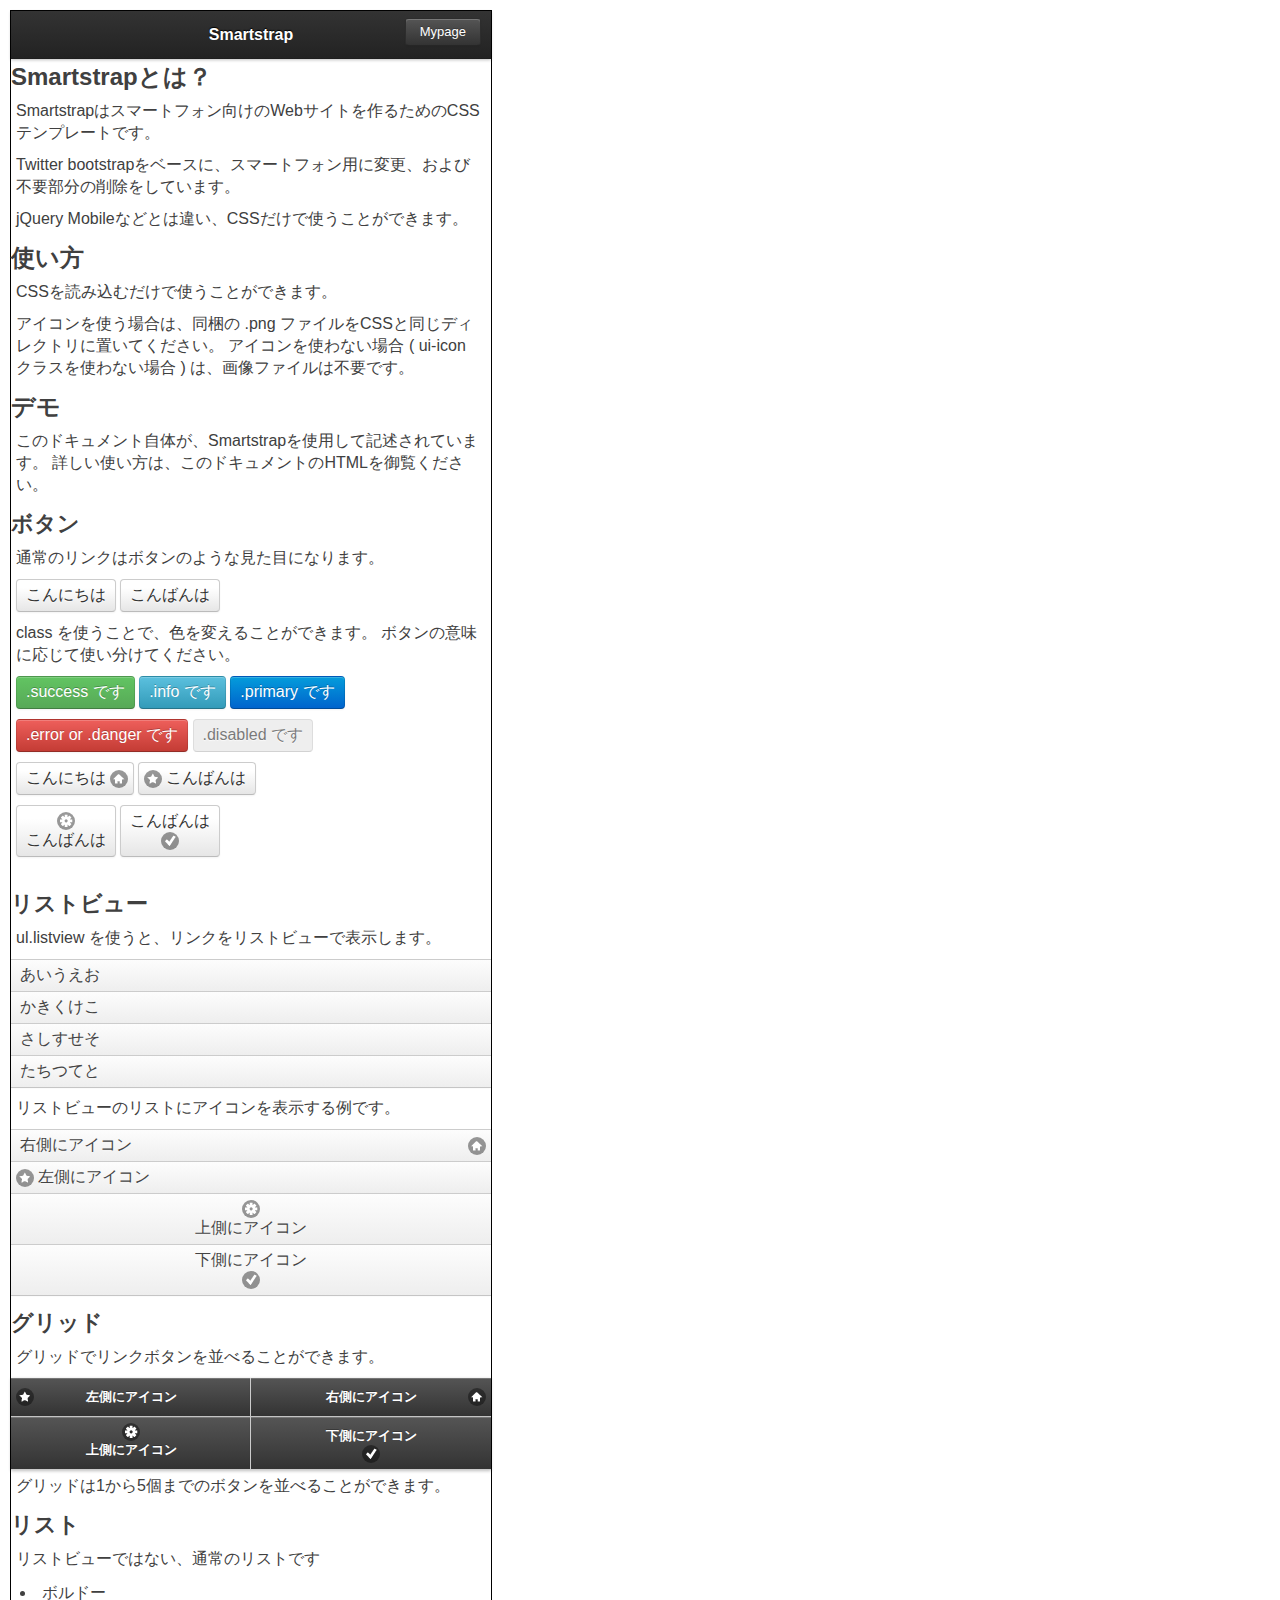
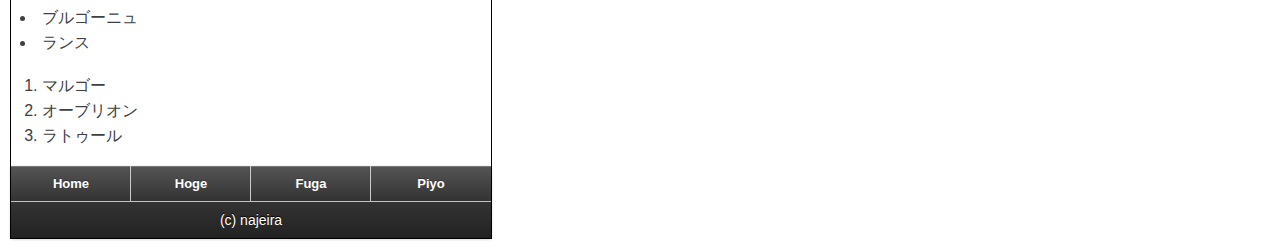
==== readme.html @ ba7c8909 "update icon in the A tag" ====
<!DOCTYPE html>
<html>
<head>
<meta charset="utf-8" />
<meta name="viewport" content="width=device-width,user-scalable=yes,initial-scale=1.0,maximum-scale=3.0" />
<title>Smartstrap</title>
<link rel="stylesheet" href="smartstrap.css" type="text/css" />
<style type="text/css">
#page {
	width: 480px;
	border: 1px solid #000;
	margin: 10px;
}
</style>
</head>
<body>
	<div id="page">
		<div id="header" class="ui-bar">
			<h1>Smartstrap</h1>
			<a href="#">Mypage</a>
		</div>
		<div id="content">
			<h2>Smartstrapとは？</h2>
			<div>
				<p>
					Smartstrapはスマートフォン向けのWebサイトを作るためのCSSテンプレートです。
				</p>
				<p>
					Twitter bootstrapをベースに、スマートフォン用に変更、および不要部分の削除をしています。
				</p>
				<p>
					jQuery Mobileなどとは違い、CSSだけで使うことができます。
				</p>
			</div>

			<h2>使い方</h2>
			<div>
				<p>
					CSSを読み込むだけで使うことができます。
				</p>
				<p>
					アイコンを使う場合は、同梱の .png ファイルをCSSと同じディレクトリに置いてください。
					アイコンを使わない場合 ( ui-icon クラスを使わない場合 ) は、画像ファイルは不要です。
				</p>
			</div>

			<h2>デモ</h2>
			<div>
				<p>
					このドキュメント自体が、Smartstrapを使用して記述されています。
					詳しい使い方は、このドキュメントのHTMLを御覧ください。
				</p>
			</div>

			<h3>ボタン</h3>
			<div>
				<p>
					通常のリンクはボタンのような見た目になります。
				</p>
				<p>
					<a href="#">こんにちは</a>
					<a href="#">こんばんは</a>
				</p>
				<p>
					class を使うことで、色を変えることができます。
					ボタンの意味に応じて使い分けてください。
				</p>
				<p>
					<a href="#" class="success">.success です</a>
					<a href="#" class="info">.info です</a>
					<a href="#" class="primary">.primary です</a>
				</p>
				<p>
					<a href="#" class="error">.error or .danger です</a>
					<a href="#" class="disabled">.disabled です</a>
				</p>
				<p>
					<a href="#" class="ui-btn-icon">
						こんにちは
						<span class="ui-icon ui-icon-home"></span>
					</a>
					<a href="#" class="ui-btn-icon-left">
						こんばんは
						<span class="ui-icon ui-icon-star"></span>
					</a>
				</p>
				<p>
					<a href="#" class="ui-btn-icon-top">
						こんばんは
						<span class="ui-icon ui-icon-gear"></span>
					</a>
					<a href="#" class="ui-btn-icon-bottom">
						こんばんは
						<span class="ui-icon ui-icon-check"></span>
					</a>
				</p>
			</div>

			<h3>リストビュー</h3>
			<div>
				<p>
					ul.listview を使うと、リンクをリストビューで表示します。
				</p>
				<ul class="listview">
					<li>
						<a href="#">あいうえお</a>
					</li>
					<li>
						<a href="#">かきくけこ</a>
					</li>
					<li>
						<a href="#">さしすせそ</a>
					</li>
					<li>
						<a href="#">たちつてと</a>
					</li>
				</ul>
				<p>
					リストビューのリストにアイコンを表示する例です。
				</p>
				<ul class="listview">
					<li>
						<a href="#" class="ui-btn-icon">
							右側にアイコン
							<span class="ui-icon ui-icon-home"></span>
						</a>
					</li>
					<li>
						<a href="#" class="ui-btn-icon-left">
							左側にアイコン
							<span class="ui-icon ui-icon-star"></span>
						</a>
					</li>
					<li>
						<a href="#" class="ui-btn-icon-top">
							上側にアイコン
							<span class="ui-icon ui-icon-gear"></span>
						</a>
					</li>
					<li>
						<a href="#" class="ui-btn-icon-bottom">
							下側にアイコン
							<span class="ui-icon ui-icon-check"></span>
						</a>
					</li>
				</ul>
			</div>

			<h3>グリッド</h3>
			<div>
				<p>
					グリッドでリンクボタンを並べることができます。
				</p>
				<div class="ui-nav ui-nav-2">
					<a href="#" class="ui-btn-icon-left">
						左側にアイコン
						<span class="ui-icon ui-icon-star"></span>
					</a>
					<a href="#" class="ui-btn-icon">
						右側にアイコン
						<span class="ui-icon ui-icon-home"></span>
					</a>
				</div>
				<div class="ui-nav ui-nav-2">
					<a href="#" class="ui-btn-icon-top">
						上側にアイコン
						<span class="ui-icon ui-icon-gear"></span>
					</a>
					<a href="#" class="ui-btn-icon-bottom">
						下側にアイコン
						<span class="ui-icon ui-icon-check"></span>
					</a>
				</div>
				<p>
					グリッドは1から5個までのボタンを並べることができます。
				</p>
			</div>

			<h3>リスト</h3>
			<div>
				<p>
					リストビューではない、通常のリストです
				</p>
				<ul>
					<li>ボルドー</li>
					<li>ブルゴーニュ</li>
					<li>ランス</li>
				</ul>
				<ol>
					<li>マルゴー</li>
					<li>オーブリオン</li>
					<li>ラトゥール</li>
				</ol>
			</div>
		</div>
		<div id="footer">
			<div class="ui-nav ui-nav-4">
				<a href="#">Home</a>
				<a href="#">Hoge</a>
				<a href="#">Fuga</a>
				<a href="#">Piyo</a>
			</div>
			<div class="ui-bar"><h5>(c) najeira</h5></div>
		</div>
	</div>
</body>
</html>
---- smartstrap.css ----
/* Reset */
html,body{margin:0;padding:0;}
h1,h2,h3,h4,h5,h6,p,blockquote,pre,a,abbr,acronym,address,cite,code,del,dfn,em,img,q,s,samp,small,strike,strong,sub,sup,tt,var,dd,dl,dt,li,ol,ul,fieldset,form,label,legend,button,table,caption,tbody,tfoot,thead,tr,th,td{margin:0;padding:0;border:0;font-weight:normal;font-style:normal;font-size:100%;line-height:1;font-family:inherit;}
table{border-collapse:collapse;border-spacing:0;}
ol,ul{list-style:none;}
q:before,q:after,blockquote:before,blockquote:after{content:"";}
html{overflow-y:scroll;font-size:100%;-webkit-text-size-adjust:100%;-ms-text-size-adjust:100%;}
a:focus{outline:thin dotted;}
a:hover,a:active{outline:0;}
article,aside,details,figcaption,figure,footer,header,hgroup,nav,section{display:block;}
audio,canvas,video{display:inline-block;*display:inline;*zoom:1;}
audio:not([controls]){display:none;}
sub,sup{font-size:75%;line-height:0;position:relative;vertical-align:baseline;}
sup{top:-0.5em;}
sub{bottom:-0.25em;}
img{border:0;-ms-interpolation-mode:bicubic;}
button,input,select,textarea{font-size:100%;margin:0;vertical-align:baseline;*vertical-align:middle;}
button,input{line-height:normal;*overflow:visible;}
button::-moz-focus-inner,input::-moz-focus-inner{border:0;padding:0;}
button,input[type="button"],input[type="reset"],input[type="submit"]{cursor:pointer;-webkit-appearance:button;}
input[type="search"]{-webkit-appearance:textfield;-webkit-box-sizing:content-box;-moz-box-sizing:content-box;box-sizing:content-box;}
input[type="search"]::-webkit-search-decoration{-webkit-appearance:none;}
textarea{overflow:auto;vertical-align:top;}

/* Typography */
body {
	background-color: #ffffff;
	margin: 0;
	font-family: "Hiragino Kaku Gothic Pro","Meiryo","Osaka","MS PGothic","Helvetica Neue", Helvetica, Arial, sans-serif;
	font-size: 16px;
	font-weight: normal;
	line-height: 22px;
	color: #404040;
}
p {
	padding: 0 5px;
	font-size: 16px;
	font-weight: normal;
	line-height: 22px;
	margin: 5px 0 10px 0;
}
p small {
	font-size: 14px;
	color: #bfbfbf;
}
h1,
h2,
h3,
h4,
h5,
h6 {
	font-weight: bold;
	color: #404040;
}
h1 small,
h2 small,
h3 small,
h4 small,
h5 small,
h6 small {
	color: #bfbfbf;
}
h1 {
	font-size: 32px;
	line-height: 38px;
}
h1 small {
	font-size: 20px;
}
h2 {
	margin-bottom: 5px;
	font-size: 24px;
	line-height: 36px;
}
h2 small {
	font-size: 16px;
}
h3,
h4,
h5,
h6 {
	line-height: 36px;
}
h3 {
	font-size: 22px;
}
h3 small {
	font-size: 14px;
}
h4 {
	font-size: 20px;
}
h4 small {
	font-size: 14px;
}
h5 {
	font-size: 18px;
}
h6 {
	font-size: 16px;
	color: #bfbfbf;
	text-transform: uppercase;
}
ul, ol {
	margin: 0 0 18px 25px;
}
ul ul,
ul ol,
ol ol,
ol ul {
	margin-bottom: 0;
}
ul {
	list-style: disc;
}
ol {
	list-style: decimal;
	padding-left: 6px;
}
li {
	line-height: 25px;
}
ul li {
	padding-left: 6px;
}
ul.unstyled {
	list-style: none;
	margin-left: 0;
}
dl {
	margin-bottom: 18px;
}
dl dt, dl dd {
	line-height: 18px;
}
dl dt {
	font-weight: bold;
}
dl dd {
	margin-left: 9px;
}
hr {
	margin: 20px 0 19px;
	border: 0;
	border-bottom: 1px solid #eee;
}
strong {
	font-style: inherit;
	font-weight: bold;
}
em {
	font-style: italic;
	font-weight: inherit;
	line-height: inherit;
}
.muted {
	color: #bfbfbf;
}
blockquote {
	margin-bottom: 18px;
	border-left: 5px solid #eee;
	padding-left: 15px;
}
blockquote p {
	font-size: 16px;
	font-weight: 300;
	line-height: 22px;
	margin-bottom: 0;
}
blockquote small {
	display: block;
	font-size: 14px;
	font-weight: 300;
	line-height: 20px;
	color: #bfbfbf;
}
blockquote small:before {
	content: '\2014 \00A0';
}
address {
	display: block;
	line-height: 18px;
	margin-bottom: 18px;
}
code, pre {
	padding: 0 3px 2px;
	font-size: 16px;
	-webkit-border-radius: 3px;
	-moz-border-radius: 3px;
	border-radius: 3px;
}
code {
	background-color: #fee9cc;
	color: rgba(0, 0, 0, 0.75);
	padding: 1px 3px;
}
pre {
	background-color: #f5f5f5;
	display: block;
	padding: 8.5px;
	margin: 0 0 18px;
	line-height: 22px;
	font-size: 16px;
	border: 1px solid #ccc;
	border: 1px solid rgba(0, 0, 0, 0.15);
	-webkit-border-radius: 3px;
	-moz-border-radius: 3px;
	border-radius: 3px;
	white-space: pre;
	white-space: pre-wrap;
	word-wrap: break-word;
}

/* Forms */
form {
	margin: 18px 0;
}
fieldset {
	margin-bottom: 18px;
	padding-top: 9px;
}
fieldset legend {
	display: block;
	font-size: 22px;
	line-height: 1;
	color: #404040;
}
form .clearfix {
	margin-bottom: 9px;
	zoom: 1;
}
form .clearfix:before, form .clearfix:after {
	display: table;
	content: "";
	zoom: 1;
}
form .clearfix:after {
	clear: both;
}
label,
input,
select,
textarea {
	font-size: 16px;
	font-weight: normal;
	line-height: normal;
}
label {
	display: block;
	font-size: 16px;
	font-weight: bold;
	line-height: 20px;
	width: auto;
	text-align: left;
	color: #404040;
}
input[type=checkbox], input[type=radio] {
	cursor: pointer;
}
input,
textarea,
select,
.uneditable-input {
	display: inline-block;
	width: 210px;
	height: 18px;
	padding: 4px;
	font-size: 16px;
	line-height: 22px;
	color: #808080;
	border: 1px solid #ccc;
	-webkit-border-radius: 3px;
	-moz-border-radius: 3px;
	border-radius: 3px;
}
select {
	padding: initial;
}
input[type=checkbox], input[type=radio] {
	width: auto;
	height: auto;
	padding: 0;
	margin: 3px 0;
	*margin-top: 0;
	/* IE6-7 */

	line-height: normal;
	border: none;
}
input[type=file] {
	background-color: #ffffff;
	padding: initial;
	border: initial;
	line-height: initial;
	-webkit-box-shadow: none;
	-moz-box-shadow: none;
	box-shadow: none;
}
input[type=button], input[type=reset], input[type=submit] {
	width: auto;
	height: auto;
	cursor: pointer;
	display: inline-block;
	background-color: #e6e6e6;
	background-repeat: no-repeat;
	background-image: -webkit-gradient(linear, 0 0, 0 100%, from(#ffffff), color-stop(25%, #ffffff), to(#e6e6e6));
	background-image: -webkit-linear-gradient(#ffffff, #ffffff 25%, #e6e6e6);
	background-image: -moz-linear-gradient(top, #ffffff, #ffffff 25%, #e6e6e6);
	background-image: -ms-linear-gradient(#ffffff, #ffffff 25%, #e6e6e6);
	background-image: -o-linear-gradient(#ffffff, #ffffff 25%, #e6e6e6);
	background-image: linear-gradient(#ffffff, #ffffff 25%, #e6e6e6);
	filter: progid:DXImageTransform.Microsoft.gradient(startColorstr='#ffffff', endColorstr='#e6e6e6', GradientType=0);
	padding: 5px 9px 5px;
	text-shadow: 0 1px 1px rgba(255, 255, 255, 0.75);
	color: #333;
	font-size: 16px;
	line-height: normal;
	border: 1px solid #ccc;
	border-bottom-color: #bbb;
	-webkit-border-radius: 4px;
	-moz-border-radius: 4px;
	border-radius: 4px;
	-webkit-box-shadow: inset 0 1px 0 rgba(255, 255, 255, 0.2), 0 1px 2px rgba(0, 0, 0, 0.05);
	-moz-box-shadow: inset 0 1px 0 rgba(255, 255, 255, 0.2), 0 1px 2px rgba(0, 0, 0, 0.05);
	box-shadow: inset 0 1px 0 rgba(255, 255, 255, 0.2), 0 1px 2px rgba(0, 0, 0, 0.05);
	-webkit-transition: 0.1s linear all;
	-moz-transition: 0.1s linear all;
	-ms-transition: 0.1s linear all;
	-o-transition: 0.1s linear all;
	transition: 0.1s linear all;
	text-decoration: none;
}
input[type=button].primary, input[type=reset].primary, input[type=submit].primary {
	color: #ffffff;
	background-color: #0064cd;
	background-repeat: repeat-x;
	background-image: -khtml-gradient(linear, left top, left bottom, from(#049cdb), to(#0064cd));
	background-image: -moz-linear-gradient(top, #049cdb, #0064cd);
	background-image: -ms-linear-gradient(top, #049cdb, #0064cd);
	background-image: -webkit-gradient(linear, left top, left bottom, color-stop(0%, #049cdb), color-stop(100%, #0064cd));
	background-image: -webkit-linear-gradient(top, #049cdb, #0064cd);
	background-image: -o-linear-gradient(top, #049cdb, #0064cd);
	background-image: linear-gradient(top, #049cdb, #0064cd);
	filter: progid:DXImageTransform.Microsoft.gradient(startColorstr='#049cdb', endColorstr='#0064cd', GradientType=0);
	text-shadow: 0 -1px 0 rgba(0, 0, 0, 0.25);
	border-color: #0064cd #0064cd #003f81;
	border-color: rgba(0, 0, 0, 0.1) rgba(0, 0, 0, 0.1) rgba(0, 0, 0, 0.25);
}
input[type=button].danger, input[type=reset].danger, input[type=submit].danger {
	background-color: #c43c35;
	background-repeat: repeat-x;
	background-image: -khtml-gradient(linear, left top, left bottom, from(#ee5f5b), to(#c43c35));
	background-image: -moz-linear-gradient(top, #ee5f5b, #c43c35);
	background-image: -ms-linear-gradient(top, #ee5f5b, #c43c35);
	background-image: -webkit-gradient(linear, left top, left bottom, color-stop(0%, #ee5f5b), color-stop(100%, #c43c35));
	background-image: -webkit-linear-gradient(top, #ee5f5b, #c43c35);
	background-image: -o-linear-gradient(top, #ee5f5b, #c43c35);
	background-image: linear-gradient(top, #ee5f5b, #c43c35);
	filter: progid:DXImageTransform.Microsoft.gradient(startColorstr='#ee5f5b', endColorstr='#c43c35', GradientType=0);
	text-shadow: 0 -1px 0 rgba(0, 0, 0, 0.25);
	border-color: #c43c35 #c43c35 #882a25;
	border-color: rgba(0, 0, 0, 0.1) rgba(0, 0, 0, 0.1) rgba(0, 0, 0, 0.25);
}
input[type=button]:hover, input[type=reset]:hover, input[type=submit]:hover {
	background-position: 0 -15px;
	color: #333;
	text-decoration: underline;
}
input[type=button]:hover.primary, input[type=reset]:hover.primary, input[type=submit]:hover.primary {
	color: #EFEFEF;
}
input[type=button]:focus, input[type=reset]:focus, input[type=submit]:focus {
	outline: 1px dotted #666;
}
select, input[type=file] {
	height: 27px;
	*height: auto;
	line-height: 27px;
	*margin-top: 4px;
	/* For IE7, add top margin to align select with labels */

}
select[multiple] {
	height: inherit;
	background-color: #ffffff;
}
textarea {
	height: auto;
}
.uneditable-input {
	background-color: #ffffff;
	display: block;
	border-color: #eee;
	-webkit-box-shadow: inset 0 1px 2px rgba(0, 0, 0, 0.025);
	-moz-box-shadow: inset 0 1px 2px rgba(0, 0, 0, 0.025);
	box-shadow: inset 0 1px 2px rgba(0, 0, 0, 0.025);
	cursor: not-allowed;
}
:-moz-placeholder {
	color: #bfbfbf;
}
::-webkit-input-placeholder {
	color: #bfbfbf;
}
input, textarea {
	-webkit-transition: border linear 0.2s, box-shadow linear 0.2s;
	-moz-transition: border linear 0.2s, box-shadow linear 0.2s;
	-ms-transition: border linear 0.2s, box-shadow linear 0.2s;
	-o-transition: border linear 0.2s, box-shadow linear 0.2s;
	transition: border linear 0.2s, box-shadow linear 0.2s;
	-webkit-box-shadow: inset 0 1px 3px rgba(0, 0, 0, 0.1);
	-moz-box-shadow: inset 0 1px 3px rgba(0, 0, 0, 0.1);
	box-shadow: inset 0 1px 3px rgba(0, 0, 0, 0.1);
}
input:focus, textarea:focus {
	outline: 0;
	border-color: rgba(82, 168, 236, 0.8);
	-webkit-box-shadow: inset 0 1px 3px rgba(0, 0, 0, 0.1), 0 0 8px rgba(82, 168, 236, 0.6);
	-moz-box-shadow: inset 0 1px 3px rgba(0, 0, 0, 0.1), 0 0 8px rgba(82, 168, 236, 0.6);
	box-shadow: inset 0 1px 3px rgba(0, 0, 0, 0.1), 0 0 8px rgba(82, 168, 236, 0.6);
}
input[type=file]:focus, input[type=checkbox]:focus, select:focus {
	-webkit-box-shadow: none;
	-moz-box-shadow: none;
	box-shadow: none;
	outline: 1px dotted #666;
}
form .clearfix.error > label, form .clearfix.error .help-block, form .clearfix.error .help-inline {
	color: #b94a48;
}
form .clearfix.error input, form .clearfix.error textarea {
	color: #b94a48;
	border-color: #ee5f5b;
}
form .clearfix.error input:focus, form .clearfix.error textarea:focus {
	border-color: #e9322d;
	-webkit-box-shadow: 0 0 6px #f8b9b7;
	-moz-box-shadow: 0 0 6px #f8b9b7;
	box-shadow: 0 0 6px #f8b9b7;
}
form .clearfix.error .input-prepend .add-on, form .clearfix.error .input-append .add-on {
	color: #b94a48;
	background-color: #fce6e6;
	border-color: #b94a48;
}
form .clearfix.warning > label, form .clearfix.warning .help-block, form .clearfix.warning .help-inline {
	color: #c09853;
}
form .clearfix.warning input, form .clearfix.warning textarea {
	color: #c09853;
	border-color: #ccae64;
}
form .clearfix.warning input:focus, form .clearfix.warning textarea:focus {
	border-color: #be9a3f;
	-webkit-box-shadow: 0 0 6px #e5d6b1;
	-moz-box-shadow: 0 0 6px #e5d6b1;
	box-shadow: 0 0 6px #e5d6b1;
}
form .clearfix.warning .input-prepend .add-on, form .clearfix.warning .input-append .add-on {
	color: #c09853;
	background-color: #d2b877;
	border-color: #c09853;
}
form .clearfix.success > label, form .clearfix.success .help-block, form .clearfix.success .help-inline {
	color: #468847;
}
form .clearfix.success input, form .clearfix.success textarea {
	color: #468847;
	border-color: #57a957;
}
form .clearfix.success input:focus, form .clearfix.success textarea:focus {
	border-color: #458845;
	-webkit-box-shadow: 0 0 6px #9acc9a;
	-moz-box-shadow: 0 0 6px #9acc9a;
	box-shadow: 0 0 6px #9acc9a;
}
form .clearfix.success .input-prepend .add-on, form .clearfix.success .input-append .add-on {
	color: #468847;
	background-color: #bcddbc;
	border-color: #468847;
}
.input-mini,
input.mini,
textarea.mini,
select.mini {
	width: 60px;
}
.input-small,
input.small,
textarea.small,
select.small {
	width: 90px;
}
.input-medium,
input.medium,
textarea.medium,
select.medium {
	width: 150px;
}
.input-large,
input.large,
textarea.large,
select.large {
	width: 210px;
}
.input-xlarge,
input.xlarge,
textarea.xlarge,
select.xlarge {
	width: 270px;
}
.input-xxlarge,
input.xxlarge,
textarea.xxlarge,
select.xxlarge {
	width: 530px;
}
textarea.xxlarge {
	overflow-y: auto;
}
input[disabled],
select[disabled],
textarea[disabled],
input[readonly],
select[readonly],
textarea[readonly] {
	background-color: #f5f5f5;
	border-color: #ddd;
	cursor: not-allowed;
}
.actions {
	background: #f5f5f5;
	margin-top: 18px;
	margin-bottom: 18px;
	padding: 17px 20px 18px 20px;
	border-top: 1px solid #ddd;
	-webkit-border-radius: 0 0 3px 3px;
	-moz-border-radius: 0 0 3px 3px;
	border-radius: 0 0 3px 3px;
}
.actions .secondary-action {
	float: right;
}
.actions .secondary-action a {
	line-height: 30px;
}
.actions .secondary-action a:hover {
	text-decoration: underline;
}
.help-inline, .help-block {
	font-size: 16px;
	line-height: 22px;
	color: #bfbfbf;
}
.help-inline {
	padding-left: 5px;
	*position: relative;
	/* IE6-7 */

	*top: -5px;
	/* IE6-7 */

}
.help-block {
	display: block;
	max-width: 600px;
}
.inline-inputs {
	color: #808080;
}
.inline-inputs span {
	padding: 0 2px 0 1px;
}
.input-prepend input, .input-append input {
	-webkit-border-radius: 0 3px 3px 0;
	-moz-border-radius: 0 3px 3px 0;
	border-radius: 0 3px 3px 0;
}
.input-prepend .add-on, .input-append .add-on {
	position: relative;
	background: #f5f5f5;
	border: 1px solid #ccc;
	z-index: 2;
	float: left;
	display: block;
	width: auto;
	min-width: 16px;
	height: 18px;
	padding: 4px 4px 4px 5px;
	margin-right: -1px;
	font-weight: normal;
	line-height: 18px;
	color: #bfbfbf;
	text-align: center;
	text-shadow: 0 1px 0 #ffffff;
	-webkit-border-radius: 3px 0 0 3px;
	-moz-border-radius: 3px 0 0 3px;
	border-radius: 3px 0 0 3px;
}
.input-prepend .active, .input-append .active {
	background: #a9dba9;
	border-color: #46a546;
}
.input-prepend .add-on {
	*margin-top: 1px;
	/* IE6-7 */

}
.input-append input {
	float: left;
	-webkit-border-radius: 3px 0 0 3px;
	-moz-border-radius: 3px 0 0 3px;
	border-radius: 3px 0 0 3px;
}
.input-append .add-on {
	-webkit-border-radius: 0 3px 3px 0;
	-moz-border-radius: 0 3px 3px 0;
	border-radius: 0 3px 3px 0;
	margin-right: 0;
	margin-left: -1px;
}
.inputs-list {
	margin: 0 0 5px;
	width: 100%;
}
.inputs-list li {
	display: block;
	padding: 0;
	width: 100%;
}
.inputs-list label {
	display: block;
	float: none;
	width: auto;
	padding: 0;
	margin-left: 20px;
	line-height: 18px;
	text-align: left;
	white-space: normal;
}
.inputs-list label strong {
	color: #808080;
}
.inputs-list label small {
	font-size: 14px;
	font-weight: normal;
}
.inputs-list .inputs-list {
	margin-left: 25px;
	margin-bottom: 10px;
	padding-top: 0;
}
.inputs-list:first-child {
	padding-top: 6px;
}
.inputs-list li + li {
	padding-top: 2px;
}
.inputs-list input[type=radio], .inputs-list input[type=checkbox] {
	margin-bottom: 0;
	margin-left: -20px;
	float: left;
}

/* Patterns */
a.danger,
.alert-message.danger,
a.danger:hover,
.alert-message.danger:hover,
a.error,
.alert-message.error,
a.error:hover,
.alert-message.error:hover,
a.success,
.alert-message.success,
a.success:hover,
.alert-message.success:hover,
a.info,
.alert-message.info,
a.info:hover,
.alert-message.info:hover {
	color: #ffffff;
}
a .close, .alert-message .close {
	line-height: 18px;
}
a.danger,
.alert-message.danger,
a.error,
.alert-message.error {
	background-color: #c43c35;
	background-repeat: repeat-x;
	background-image: -khtml-gradient(linear, left top, left bottom, from(#ee5f5b), to(#c43c35));
	background-image: -moz-linear-gradient(top, #ee5f5b, #c43c35);
	background-image: -ms-linear-gradient(top, #ee5f5b, #c43c35);
	background-image: -webkit-gradient(linear, left top, left bottom, color-stop(0%, #ee5f5b), color-stop(100%, #c43c35));
	background-image: -webkit-linear-gradient(top, #ee5f5b, #c43c35);
	background-image: -o-linear-gradient(top, #ee5f5b, #c43c35);
	background-image: linear-gradient(top, #ee5f5b, #c43c35);
	filter: progid:DXImageTransform.Microsoft.gradient(startColorstr='#ee5f5b', endColorstr='#c43c35', GradientType=0);
	text-shadow: 0 -1px 0 rgba(0, 0, 0, 0.25);
	border-color: #c43c35 #c43c35 #882a25;
	border-color: rgba(0, 0, 0, 0.1) rgba(0, 0, 0, 0.1) rgba(0, 0, 0, 0.25);
}
a.success, .alert-message.success {
	background-color: #57a957;
	background-repeat: repeat-x;
	background-image: -khtml-gradient(linear, left top, left bottom, from(#62c462), to(#57a957));
	background-image: -moz-linear-gradient(top, #62c462, #57a957);
	background-image: -ms-linear-gradient(top, #62c462, #57a957);
	background-image: -webkit-gradient(linear, left top, left bottom, color-stop(0%, #62c462), color-stop(100%, #57a957));
	background-image: -webkit-linear-gradient(top, #62c462, #57a957);
	background-image: -o-linear-gradient(top, #62c462, #57a957);
	background-image: linear-gradient(top, #62c462, #57a957);
	filter: progid:DXImageTransform.Microsoft.gradient(startColorstr='#62c462', endColorstr='#57a957', GradientType=0);
	text-shadow: 0 -1px 0 rgba(0, 0, 0, 0.25);
	border-color: #57a957 #57a957 #3d773d;
	border-color: rgba(0, 0, 0, 0.1) rgba(0, 0, 0, 0.1) rgba(0, 0, 0, 0.25);
}
a.info, .alert-message.info {
	background-color: #339bb9;
	background-repeat: repeat-x;
	background-image: -khtml-gradient(linear, left top, left bottom, from(#5bc0de), to(#339bb9));
	background-image: -moz-linear-gradient(top, #5bc0de, #339bb9);
	background-image: -ms-linear-gradient(top, #5bc0de, #339bb9);
	background-image: -webkit-gradient(linear, left top, left bottom, color-stop(0%, #5bc0de), color-stop(100%, #339bb9));
	background-image: -webkit-linear-gradient(top, #5bc0de, #339bb9);
	background-image: -o-linear-gradient(top, #5bc0de, #339bb9);
	background-image: linear-gradient(top, #5bc0de, #339bb9);
	filter: progid:DXImageTransform.Microsoft.gradient(startColorstr='#5bc0de', endColorstr='#339bb9', GradientType=0);
	text-shadow: 0 -1px 0 rgba(0, 0, 0, 0.25);
	border-color: #339bb9 #339bb9 #22697d;
	border-color: rgba(0, 0, 0, 0.1) rgba(0, 0, 0, 0.1) rgba(0, 0, 0, 0.25);
}
a {
	position: relative;
	cursor: pointer;
	display: inline-block;
	background-color: #e6e6e6;
	background-repeat: no-repeat;
	background-image: -webkit-gradient(linear, 0 0, 0 100%, from(#ffffff), color-stop(25%, #ffffff), to(#e6e6e6));
	background-image: -webkit-linear-gradient(#ffffff, #ffffff 25%, #e6e6e6);
	background-image: -moz-linear-gradient(top, #ffffff, #ffffff 25%, #e6e6e6);
	background-image: -ms-linear-gradient(#ffffff, #ffffff 25%, #e6e6e6);
	background-image: -o-linear-gradient(#ffffff, #ffffff 25%, #e6e6e6);
	background-image: linear-gradient(#ffffff, #ffffff 25%, #e6e6e6);
	filter: progid:DXImageTransform.Microsoft.gradient(startColorstr='#ffffff', endColorstr='#e6e6e6', GradientType=0);
	padding: 5px 9px 5px;
	text-shadow: 0 1px 1px rgba(255, 255, 255, 0.75);
	color: #333;
	font-size: 16px;
	line-height: normal;
	border: 1px solid #ccc;
	border-bottom-color: #bbb;
	-webkit-border-radius: 4px;
	-moz-border-radius: 4px;
	border-radius: 4px;
	-webkit-box-shadow: inset 0 1px 0 rgba(255, 255, 255, 0.2), 0 1px 2px rgba(0, 0, 0, 0.05);
	-moz-box-shadow: inset 0 1px 0 rgba(255, 255, 255, 0.2), 0 1px 2px rgba(0, 0, 0, 0.05);
	box-shadow: inset 0 1px 0 rgba(255, 255, 255, 0.2), 0 1px 2px rgba(0, 0, 0, 0.05);
	-webkit-transition: 0.1s linear all;
	-moz-transition: 0.1s linear all;
	-ms-transition: 0.1s linear all;
	-o-transition: 0.1s linear all;
	transition: 0.1s linear all;
	text-decoration: none;
}
a:hover {
	background-position: 0 -15px;
	color: #333;
	text-decoration: underline;
}
a:focus {
	outline: 1px dotted #666;
}
a.primary {
	color: #ffffff;
	background-color: #0064cd;
	background-repeat: repeat-x;
	background-image: -khtml-gradient(linear, left top, left bottom, from(#049cdb), to(#0064cd));
	background-image: -moz-linear-gradient(top, #049cdb, #0064cd);
	background-image: -ms-linear-gradient(top, #049cdb, #0064cd);
	background-image: -webkit-gradient(linear, left top, left bottom, color-stop(0%, #049cdb), color-stop(100%, #0064cd));
	background-image: -webkit-linear-gradient(top, #049cdb, #0064cd);
	background-image: -o-linear-gradient(top, #049cdb, #0064cd);
	background-image: linear-gradient(top, #049cdb, #0064cd);
	filter: progid:DXImageTransform.Microsoft.gradient(startColorstr='#049cdb', endColorstr='#0064cd', GradientType=0);
	text-shadow: 0 -1px 0 rgba(0, 0, 0, 0.25);
	border-color: #0064cd #0064cd #003f81;
	border-color: rgba(0, 0, 0, 0.1) rgba(0, 0, 0, 0.1) rgba(0, 0, 0, 0.25);
}
a.active, a:active {
	-webkit-box-shadow: inset 0 2px 4px rgba(0, 0, 0, 0.25), 0 1px 2px rgba(0, 0, 0, 0.05);
	-moz-box-shadow: inset 0 2px 4px rgba(0, 0, 0, 0.25), 0 1px 2px rgba(0, 0, 0, 0.05);
	box-shadow: inset 0 2px 4px rgba(0, 0, 0, 0.25), 0 1px 2px rgba(0, 0, 0, 0.05);
}
a.disabled {
	cursor: default;
	background-image: none;
	filter: progid:DXImageTransform.Microsoft.gradient(enabled = false);
	filter: alpha(opacity=65);
	-khtml-opacity: 0.65;
	-moz-opacity: 0.65;
	opacity: 0.65;
	-webkit-box-shadow: none;
	-moz-box-shadow: none;
	box-shadow: none;
}
a[disabled] {
	cursor: default;
	background-image: none;
	filter: progid:DXImageTransform.Microsoft.gradient(enabled = false);
	filter: alpha(opacity=65);
	-khtml-opacity: 0.65;
	-moz-opacity: 0.65;
	opacity: 0.65;
	-webkit-box-shadow: none;
	-moz-box-shadow: none;
	box-shadow: none;
}
a.large {
	font-size: 18px;
	line-height: normal;
	padding: 9px 14px 9px;
	-webkit-border-radius: 6px;
	-moz-border-radius: 6px;
	border-radius: 6px;
}
a.small {
	font-size: 14px;
}
:root .alert-message, :root a {
	border-radius: 0 \0;
}
ul.listview {
	list-style: none;
	margin: 0 0 9px 0;
	border-bottom: 1px solid #CCC;
}
ul.listview li {
	padding-left: 0;
}
ul.listview li a {
	display: block;
	border: none;
	border-top: 1px solid #CCC;
	background: #EEE;
	background-image: -webkit-gradient(linear,left top,left bottom,from(#fdfdfd),to(#eee));
	background-image: -webkit-linear-gradient(#fdfdfd,#eee);
	background-image: -moz-linear-gradient(#fdfdfd,#eee);
	background-image: -ms-linear-gradient(#fdfdfd,#eee);
	background-image: -o-linear-gradient(#fdfdfd,#eee);
	background-image: linear-gradient(#fdfdfd,#eee);
	color: #444;
	text-shadow: 0 1px 1px #F6F6F6;
	-webkit-border-radius: 0;
	-moz-border-radius: 0;
	border-radius: 0;
}
.listview li a:hover, .listview li a:active {
	text-decoration: none;
	background: #DADADA;
	color: #101010;
	text-shadow: 0 1px 1px #FFF;
	background-image: -webkit-gradient(linear,left top,left bottom,from(#ededed),to(#dadada));
	background-image: -webkit-linear-gradient(#ededed,#dadada);
	background-image: -moz-linear-gradient(#ededed,#dadada);
	background-image: -ms-linear-gradient(#ededed,#dadada);
	background-image: -o-linear-gradient(#ededed,#dadada);
	background-image: linear-gradient(#ededed,#dadada);
}
.close {
	float: right;
	color: #000000;
	font-size: 22px;
	font-weight: bold;
	line-height: 13.5px;
	text-shadow: 0 1px 0 #ffffff;
	filter: alpha(opacity=25);
	-khtml-opacity: 0.25;
	-moz-opacity: 0.25;
	opacity: 0.25;
}
.close:hover {
	color: #000000;
	text-decoration: none;
	filter: alpha(opacity=40);
	-khtml-opacity: 0.4;
	-moz-opacity: 0.4;
	opacity: 0.4;
}
.alert-message {
	position: relative;
	padding: 7px 15px;
	margin-bottom: 18px;
	color: #404040;
	background-color: #eedc94;
	background-repeat: repeat-x;
	background-image: -khtml-gradient(linear, left top, left bottom, from(#fceec1), to(#eedc94));
	background-image: -moz-linear-gradient(top, #fceec1, #eedc94);
	background-image: -ms-linear-gradient(top, #fceec1, #eedc94);
	background-image: -webkit-gradient(linear, left top, left bottom, color-stop(0%, #fceec1), color-stop(100%, #eedc94));
	background-image: -webkit-linear-gradient(top, #fceec1, #eedc94);
	background-image: -o-linear-gradient(top, #fceec1, #eedc94);
	background-image: linear-gradient(top, #fceec1, #eedc94);
	filter: progid:DXImageTransform.Microsoft.gradient(startColorstr='#fceec1', endColorstr='#eedc94', GradientType=0);
	text-shadow: 0 -1px 0 rgba(0, 0, 0, 0.25);
	border-color: #eedc94 #eedc94 #e4c652;
	border-color: rgba(0, 0, 0, 0.1) rgba(0, 0, 0, 0.1) rgba(0, 0, 0, 0.25);
	text-shadow: 0 1px 0 rgba(255, 255, 255, 0.5);
	border-width: 1px;
	border-style: solid;
	-webkit-border-radius: 4px;
	-moz-border-radius: 4px;
	border-radius: 4px;
	-webkit-box-shadow: inset 0 1px 0 rgba(255, 255, 255, 0.25);
	-moz-box-shadow: inset 0 1px 0 rgba(255, 255, 255, 0.25);
	box-shadow: inset 0 1px 0 rgba(255, 255, 255, 0.25);
}
.alert-message .close {
	margin-top: 1px;
	*margin-top: 0;
}
.alert-message a {
	font-weight: bold;
	color: #404040;
}
.alert-message.danger p a,
.alert-message.error p a,
.alert-message.success p a,
.alert-message.info p a {
	color: #ffffff;
}
.alert-message h5 {
	line-height: 18px;
}
.alert-message p {
	margin-bottom: 0;
}
.alert-message div {
	margin-top: 5px;
	margin-bottom: 2px;
	line-height: 28px;
}
.alert-message a {
	-webkit-box-shadow: 0 1px 0 rgba(255, 255, 255, 0.25);
	-moz-box-shadow: 0 1px 0 rgba(255, 255, 255, 0.25);
	box-shadow: 0 1px 0 rgba(255, 255, 255, 0.25);
}
.alert-message.block-message {
	background-image: none;
	background-color: #fdf5d9;
	filter: progid:DXImageTransform.Microsoft.gradient(enabled = false);
	padding: 14px;
	border-color: #fceec1;
	-webkit-box-shadow: none;
	-moz-box-shadow: none;
	box-shadow: none;
}
.alert-message.block-message ul, .alert-message.block-message p {
	margin-right: 30px;
}
.alert-message.block-message ul {
	margin-bottom: 0;
}
.alert-message.block-message li {
	color: #404040;
}
.alert-message.block-message .alert-actions {
	margin-top: 5px;
}
.alert-message.block-message.error, .alert-message.block-message.success, .alert-message.block-message.info {
	color: #404040;
	text-shadow: 0 1px 0 rgba(255, 255, 255, 0.5);
}
.alert-message.block-message.error {
	background-color: #fddfde;
	border-color: #fbc7c6;
}
.alert-message.block-message.success {
	background-color: #d1eed1;
	border-color: #bfe7bf;
}
.alert-message.block-message.info {
	background-color: #ddf4fb;
	border-color: #c6edf9;
}
.alert-message.block-message.danger p a,
.alert-message.block-message.error p a,
.alert-message.block-message.success p a,
.alert-message.block-message.info p a {
	color: #404040;
}
.pagination {
	height: 36px;
	margin: 18px 0;
}
.pagination ul {
	float: left;
	margin: 0;
	border: 1px solid #ddd;
	border: 1px solid rgba(0, 0, 0, 0.15);
	-webkit-border-radius: 3px;
	-moz-border-radius: 3px;
	border-radius: 3px;
	-webkit-box-shadow: 0 1px 2px rgba(0, 0, 0, 0.05);
	-moz-box-shadow: 0 1px 2px rgba(0, 0, 0, 0.05);
	box-shadow: 0 1px 2px rgba(0, 0, 0, 0.05);
}
.pagination li {
	display: inline;
}
.pagination a {
	float: left;
	padding: 0 14px;
	line-height: 34px;
	border-right: 1px solid;
	border-right-color: #ddd;
	border-right-color: rgba(0, 0, 0, 0.15);
	*border-right-color: #ddd;
	/* IE6-7 */

	text-decoration: none;
}
.pagination a:hover, .pagination .active a {
	background-color: #c7eefe;
}
.pagination .disabled a, .pagination .disabled a:hover {
	background-color: transparent;
	color: #bfbfbf;
}
.pagination .next a {
	border: 0;
}
.well {
	background-color: #f5f5f5;
	margin-bottom: 20px;
	padding: 19px;
	min-height: 20px;
	border: 1px solid #eee;
	border: 1px solid rgba(0, 0, 0, 0.05);
	-webkit-border-radius: 4px;
	-moz-border-radius: 4px;
	border-radius: 4px;
	-webkit-box-shadow: inset 0 1px 1px rgba(0, 0, 0, 0.05);
	-moz-box-shadow: inset 0 1px 1px rgba(0, 0, 0, 0.05);
	box-shadow: inset 0 1px 1px rgba(0, 0, 0, 0.05);
}
.well blockquote {
	border-color: #ddd;
	border-color: rgba(0, 0, 0, 0.15);
}
.fade {
	-webkit-transition: opacity 0.15s linear;
	-moz-transition: opacity 0.15s linear;
	-ms-transition: opacity 0.15s linear;
	-o-transition: opacity 0.15s linear;
	transition: opacity 0.15s linear;
	opacity: 0;
}
.fade.in {
	opacity: 1;
}
.label {
	padding: 1px 3px 2px;
	font-size: 12px;
	font-weight: bold;
	color: #ffffff;
	text-transform: uppercase;
	white-space: nowrap;
	background-color: #bfbfbf;
	-webkit-border-radius: 3px;
	-moz-border-radius: 3px;
	border-radius: 3px;
	text-shadow: none;
}
.label.important {
	background-color: #c43c35;
}
.label.warning {
	background-color: #f89406;
}
.label.success {
	background-color: #46a546;
}
.label.notice {
	background-color: #62cffc;
}

/* UI parts */
.ui-bar, .ui-nav {
	position: relative;
	overflow: hidden;
	width: 100%;
	-webkit-box-shadow: 0 1px 3px rgba(0, 0, 0, 0.25), inset 0 -1px 0 rgba(0, 0, 0, 0.1);
	-moz-box-shadow: 0 1px 3px rgba(0, 0, 0, 0.25), inset 0 -1px 0 rgba(0, 0, 0, 0.1);
	box-shadow: 0 1px 3px rgba(0, 0, 0, 0.25), inset 0 -1px 0 rgba(0, 0, 0, 0.1);
}
.ui-bar {
	position: relative;
	overflow: hidden;
	width: 100%;
	background-color: #222;
	background-repeat: repeat-x;
	background-image: -khtml-gradient(linear, left top, left bottom, from(#333333), to(#222222));
	background-image: -moz-linear-gradient(top, #333333, #222222);
	background-image: -ms-linear-gradient(top, #333333, #222222);
	background-image: -webkit-gradient(linear, left top, left bottom, color-stop(0%, #333333), color-stop(100%, #222222));
	background-image: -webkit-linear-gradient(top, #333333, #222222);
	background-image: -o-linear-gradient(top, #333333, #222222);
	background-image: linear-gradient(top, #333333, #222222);
	filter: progid:DXImageTransform.Microsoft.gradient(startColorstr='#333333', endColorstr='#222222', GradientType=0);
	text-shadow: 0 -1px 1px #000000;
}
.ui-nav {
	border-bottom: 1px solid #ccc;
}
.ui-bar h1, .ui-bar h5 {
	text-align: center;
	color: #FFFFFF;
	white-space: nowrap;
	outline: 0 !important;
	text-overflow: ellipsis;
}
.ui-bar h1 {
	margin: 0 90px;
	font-size: 16px;
	line-height: 48px;
}
.ui-bar h5 {
	font-size: 14px;
	font-weight: normal;
}
.ui-bar a, .ui-nav a {
	color: #FFFFFF;
	text-shadow: 0 -1px 0 rgba(0, 0, 0, 0.25);
	background-color: #333333;
	background-repeat: no-repeat;
	background-image: -khtml-gradient(linear, left top, left bottom, from(#555555), to(#333333));
	background-image: -moz-linear-gradient(top, #555555, #333333);
	background-image: -ms-linear-gradient(top, #555555, #333333);
	background-image: -webkit-gradient(linear, left top, left bottom, color-stop(0%, #555555), color-stop(100%, #333333));
	background-image: -webkit-linear-gradient(top, #555555, #333333);
	background-image: -o-linear-gradient(top, #555555, #333333);
	background-image: linear-gradient(top, #555555, #333333);
	filter: progid:DXImageTransform.Microsoft.gradient(startColorstr='#555555', endColorstr='#333333', GradientType=0);
	text-overflow: ellipsis;
	overflow: hidden;
	white-space: nowrap;
	zoom: 1;
}
.ui-bar a {
	position: absolute;
	top: 7px;
	right: 10px;
	font-size: 13px;
	padding: 5px 14px 6px;
	border-color: #333333 #333333 #111111;
	border-color: rgba(0, 0, 0, 0.1) rgba(0, 0, 0, 0.1) rgba(0, 0, 0, 0.25);
}
.ui-bar a.left {
	top: 7px;
	left: 10px;
	right: auto;
}
.ui-nav a {
	display: block;
	float: left;
	padding: 10px 0;
	margin: -1px 0 0 -1px;
	font-weight: bold;
	font-size: 13px;
	text-align: center;
	border: none;
	border-top: 1px solid #ccc;
	border-left: 1px solid #ccc;
	-webkit-border-radius: 0;
	-moz-border-radius: 0;
	border-radius: 0;
}

/* Grid */
.ui-grid { overflow: hidden; }
.ui-grid-1, .ui-nav-1 a { width: 100%; float: none; }
.ui-grid-2, .ui-nav-2 a { width: 50%; }
.ui-grid-3, .ui-nav-3 a { width: 33.333%; }
.ui-grid-4, .ui-nav-4 a { width: 25%; }
.ui-grid-5, .ui-nav-5 a { width: 20%; }
.ui-nav, .ui-grid-2, .ui-grid-3, .ui-grid-4, .ui-grid-5 { clear: left; }

/* Icon */
.ui-icon {
	position: absolute;
	top: 50%;
	right: 5px;
	margin: -9px 0 0 0;
	width: 18px;
	height: 18px;
	background: #666;
	background: rgba(0,0,0,.4);
	background-image: url(icons-18-white.png);
	background-repeat: no-repeat;
	-moz-border-radius: 9px;
	-webkit-border-radius: 9px;
	border-radius: 9px;
}
.ui-icon-alt {
	background: #fff;
	background: rgba(255,255,255,.3);
	background-image: url(icons-18-black.png);
	background-repeat: no-repeat;
}
.ui-btn-icon {
	padding-right: 27px;
}
.ui-btn-icon-left {
	padding-left: 27px;
}
.ui-btn-icon-left .ui-icon {
	left: 5px;
	right: auto;
}
.ui-btn-icon-top, a.ui-btn-icon-top {
	text-align: center;
	padding-top: 24px;
}
.ui-btn-icon-top .ui-icon {
	top: 6px;
	left: 50%;
	right: auto;
	margin: 0 0 0 -9px;
}
.ui-btn-icon-bottom, a.ui-btn-icon-bottom {
	text-align: center;
	padding-bottom: 24px;
}
a.ui-btn-icon-bottom {
	top: -19px;
}
li a.ui-btn-icon-bottom, .ui-nav a.ui-btn-icon-bottom, .ui-bar a.ui-btn-icon-bottom {
	top: auto;
}
.ui-btn-icon-bottom .ui-icon {
	top: auto;
	bottom: 6px;
	left: 50%;
	right: auto;
	margin: 0 0 0 -9px;
}
/*
.ui-btn-icon-top .ui-text, .ui-btn-icon-bottom .ui-text {
	display: inline-block;
}
.ui-btn-icon-top .ui-text {
	margin-top: 14px;
}
.ui-btn-icon-bottom .ui-text {
	margin-bottom: 14px;
}
.ui-btn-icon-top .ui-icon, .ui-btn-icon-bottom .ui-icon {
	left: 50%;
	right: auto;
	margin: 0 0 0 -9px;
}
.ui-btn-icon-top .ui-icon {
	top: 5px;
}
.ui-btn-icon-bottom .ui-icon {
	top: auto;
	bottom: 5px;
}
.ui-btn-icon-left .ui-icon {
	left: 5px;
	right: auto;
}
.ui-btn-icon-left .ui-text {
	margin-left: 9px;
}
.ui-btn-icon-right .ui-text {
	margin-right: 9px;
}
a.ui-btn-icon-top {
	padding-bottom: 5px;
}
a.ui-btn-icon-bottom {
	padding-top: 5px;
}
*/

.ui-icon-plus {
	background-position: -0 50%;
}
.ui-icon-minus {
	background-position: -36px 50%;
}
.ui-icon-delete {
	background-position: -72px 50%;
}
.ui-icon-arrow-r {
	background-position: -108px 50%;
}
.ui-icon-arrow-l {
	background-position: -144px 50%;
}
.ui-icon-arrow-u {
	background-position: -180px 50%;
}
.ui-icon-arrow-d {
	background-position: -216px 50%;
}
.ui-icon-check {
	background-position: -252px 50%;
}
.ui-icon-gear {
	background-position: -288px 50%;
}
.ui-icon-refresh {
	background-position: -324px 50%;
}
.ui-icon-forward {
	background-position: -360px 50%;
}
.ui-icon-back {
	background-position: -396px 50%;
}
.ui-icon-grid {
	background-position: -432px 50%;
}
.ui-icon-star {
	background-position: -468px 50%;
}
.ui-icon-alert {
	background-position: -504px 50%;
}
.ui-icon-info {
	background-position: -540px 50%;
}
.ui-icon-home {
	background-position: -576px 50%;
}
.ui-icon-search,
.ui-icon-searchfield:after {
	background-position: -612px 50%;
}
.ui-icon-checkbox-off {
	background-position: -684px 50%;
}
.ui-icon-checkbox-on {
	background-position: -648px 50%;
}
.ui-icon-radio-off {
	background-position: -756px 50%;
}
.ui-icon-radio-on {
	background-position: -720px 50%;
}
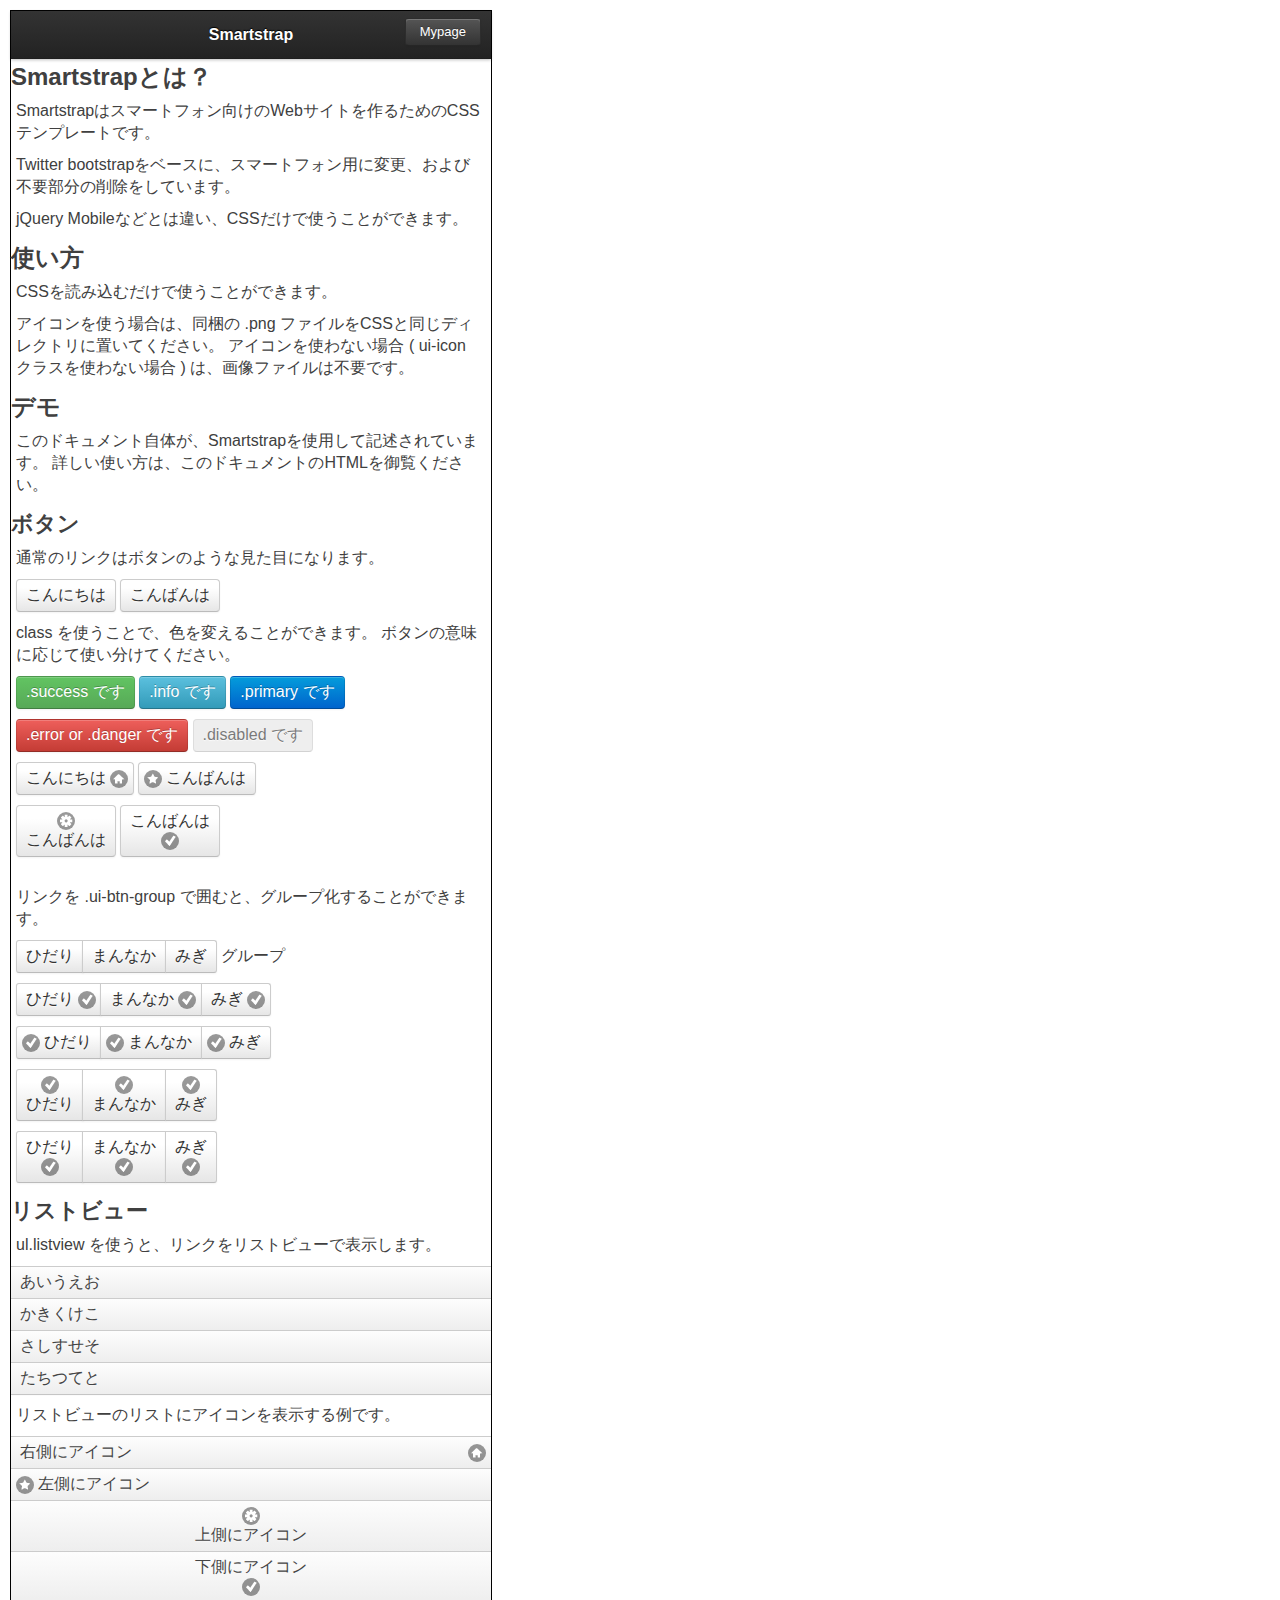
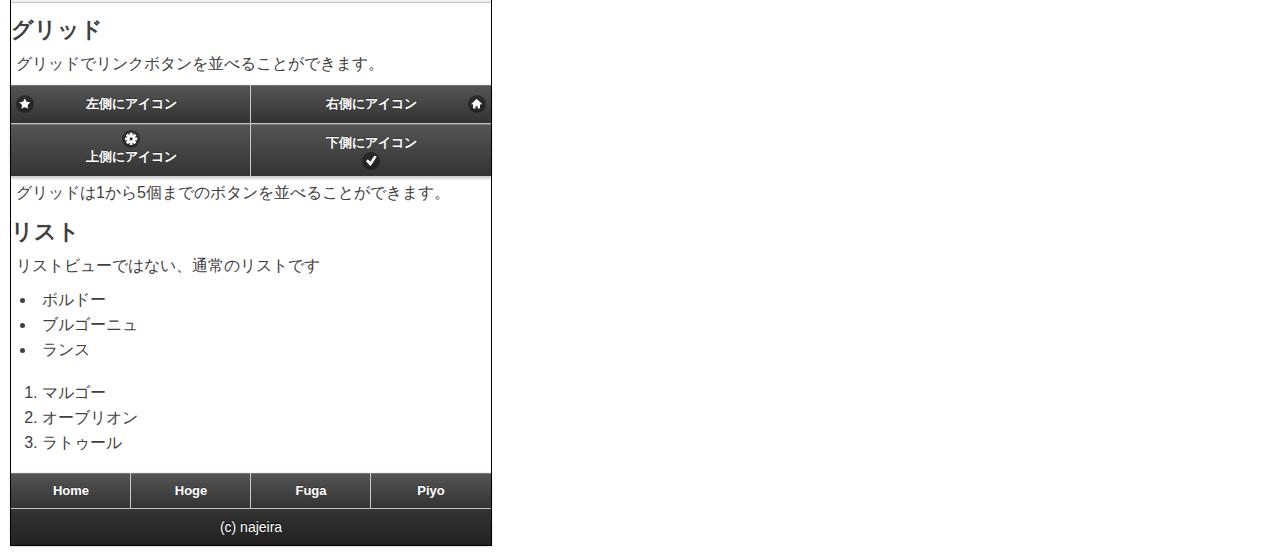
==== commit 93341c18: "update icon in the A tag" ====
--- a/readme.html
+++ b/readme.html
@@ -94,6 +94,71 @@
 						<span class="ui-icon ui-icon-check"></span>
 					</a>
 				</p>
+				<p>
+					リンクを .ui-btn-group で囲むと、グループ化することができます。
+				</p>
+				<p class="ui-btn-group">
+					<a href="#">ひだり</a>
+					<a href="#">まんなか</a>
+					<a href="#">みぎ</a>
+					グループ
+				</p>
+				<p class="ui-btn-group ui-btn-icon">
+					<a href="#">
+						ひだり
+						<span class="ui-icon ui-icon-check"></span>
+					</a>
+					<a href="#">
+						まんなか
+						<span class="ui-icon ui-icon-check"></span>
+					</a>
+					<a href="#">
+						みぎ
+						<span class="ui-icon ui-icon-check"></span>
+					</a>
+				</p>
+				<p class="ui-btn-group ui-btn-icon-left">
+					<a href="#">
+						ひだり
+						<span class="ui-icon ui-icon-check"></span>
+					</a>
+					<a href="#">
+						まんなか
+						<span class="ui-icon ui-icon-check"></span>
+					</a>
+					<a href="#">
+						みぎ
+						<span class="ui-icon ui-icon-check"></span>
+					</a>
+				</p>
+				<p class="ui-btn-group ui-btn-icon-top">
+					<a href="#">
+						ひだり
+						<span class="ui-icon ui-icon-check"></span>
+					</a>
+					<a href="#">
+						まんなか
+						<span class="ui-icon ui-icon-check"></span>
+					</a>
+					<a href="#">
+						みぎ
+						<span class="ui-icon ui-icon-check"></span>
+					</a>
+				</p>
+				<p class="ui-btn-group ui-btn-icon-bottom">
+					<a href="#">
+						ひだり
+						<span class="ui-icon ui-icon-check"></span>
+					</a>
+					<a href="#">
+						まんなか
+						<span class="ui-icon ui-icon-check"></span>
+					</a>
+					<a href="#">
+						みぎ
+						<span class="ui-icon ui-icon-check"></span>
+					</a>
+				</p>
 			</div>
 
 			<h3>リストビュー</h3>
--- a/smartstrap.css
+++ b/smartstrap.css
@@ -1178,15 +1178,23 @@
 	-moz-border-radius: 0;
 	border-radius: 0;
 }
-
-/* Grid */
-.ui-grid { overflow: hidden; }
-.ui-grid-1, .ui-nav-1 a { width: 100%; float: none; }
-.ui-grid-2, .ui-nav-2 a { width: 50%; }
-.ui-grid-3, .ui-nav-3 a { width: 33.333%; }
-.ui-grid-4, .ui-nav-4 a { width: 25%; }
-.ui-grid-5, .ui-nav-5 a { width: 20%; }
-.ui-nav, .ui-grid-2, .ui-grid-3, .ui-grid-4, .ui-grid-5 { clear: left; }
+.ui-btn-group a {
+	-webkit-border-radius: 0;
+	-moz-border-radius: 0;
+	border-radius: 0;
+	margin-right: -6px;
+}
+.ui-btn-group a:first-child {
+	-webkit-border-radius: 3px 0 0 3px;
+	-moz-border-radius: 3px 0 0 3px;
+	border-radius: 3px 0 0 3px;
+}
+.ui-btn-group a:last-child {
+	-webkit-border-radius: 0 3px 3px 0;
+	-moz-border-radius: 0 3px 3px 0;
+	border-radius: 0 3px 3px 0;
+	margin-right: 0;
+}
 
 /* Icon */
 .ui-icon {
@@ -1210,17 +1218,17 @@
 	background-image: url(icons-18-black.png);
 	background-repeat: no-repeat;
 }
-.ui-btn-icon {
+.ui-btn-icon a, a.ui-btn-icon {
 	padding-right: 27px;
 }
-.ui-btn-icon-left {
+.ui-btn-icon-left a, a.ui-btn-icon-left {
 	padding-left: 27px;
 }
 .ui-btn-icon-left .ui-icon {
 	left: 5px;
 	right: auto;
 }
-.ui-btn-icon-top, a.ui-btn-icon-top {
+.ui-btn-icon-top a, a.ui-btn-icon-top {
 	text-align: center;
 	padding-top: 24px;
 }
@@ -1230,7 +1238,7 @@
 	right: auto;
 	margin: 0 0 0 -9px;
 }
-.ui-btn-icon-bottom, a.ui-btn-icon-bottom {
+.ui-btn-icon-bottom a, a.ui-btn-icon-bottom {
 	text-align: center;
 	padding-bottom: 24px;
 }
@@ -1247,45 +1255,6 @@
 	right: auto;
 	margin: 0 0 0 -9px;
 }
-/*
-.ui-btn-icon-top .ui-text, .ui-btn-icon-bottom .ui-text {
-	display: inline-block;
-}
-.ui-btn-icon-top .ui-text {
-	margin-top: 14px;
-}
-.ui-btn-icon-bottom .ui-text {
-	margin-bottom: 14px;
-}
-.ui-btn-icon-top .ui-icon, .ui-btn-icon-bottom .ui-icon {
-	left: 50%;
-	right: auto;
-	margin: 0 0 0 -9px;
-}
-.ui-btn-icon-top .ui-icon {
-	top: 5px;
-}
-.ui-btn-icon-bottom .ui-icon {
-	top: auto;
-	bottom: 5px;
-}
-.ui-btn-icon-left .ui-icon {
-	left: 5px;
-	right: auto;
-}
-.ui-btn-icon-left .ui-text {
-	margin-left: 9px;
-}
-.ui-btn-icon-right .ui-text {
-	margin-right: 9px;
-}
-a.ui-btn-icon-top {
-	padding-bottom: 5px;
-}
-a.ui-btn-icon-bottom {
-	padding-top: 5px;
-}
-*/
 
 .ui-icon-plus {
 	background-position: -0 50%;
@@ -1354,3 +1323,17 @@
 .ui-icon-radio-on {
 	background-position: -720px 50%;
 }
+
+/* Grid */
+.ui-grid { overflow: hidden; }
+.ui-grid-1, .ui-nav-1 a { width: 100%; float: none; }
+.ui-grid-2, .ui-nav-2 a { width: 50%; }
+.ui-grid-3, .ui-nav-3 a { width: 33.333%; }
+.ui-grid-4, .ui-nav-4 a { width: 25%; }
+.ui-grid-5, .ui-nav-5 a { width: 20%; }
+.ui-nav, .ui-grid-2, .ui-grid-3, .ui-grid-4, .ui-grid-5 { clear: left; }
+.ui-nav-1 a,
+.ui-nav-2 a,
+.ui-nav-3 a,
+.ui-nav-4 a,
+.ui-nav-5 a { padding-left: inherit; padding-right: inherit; }
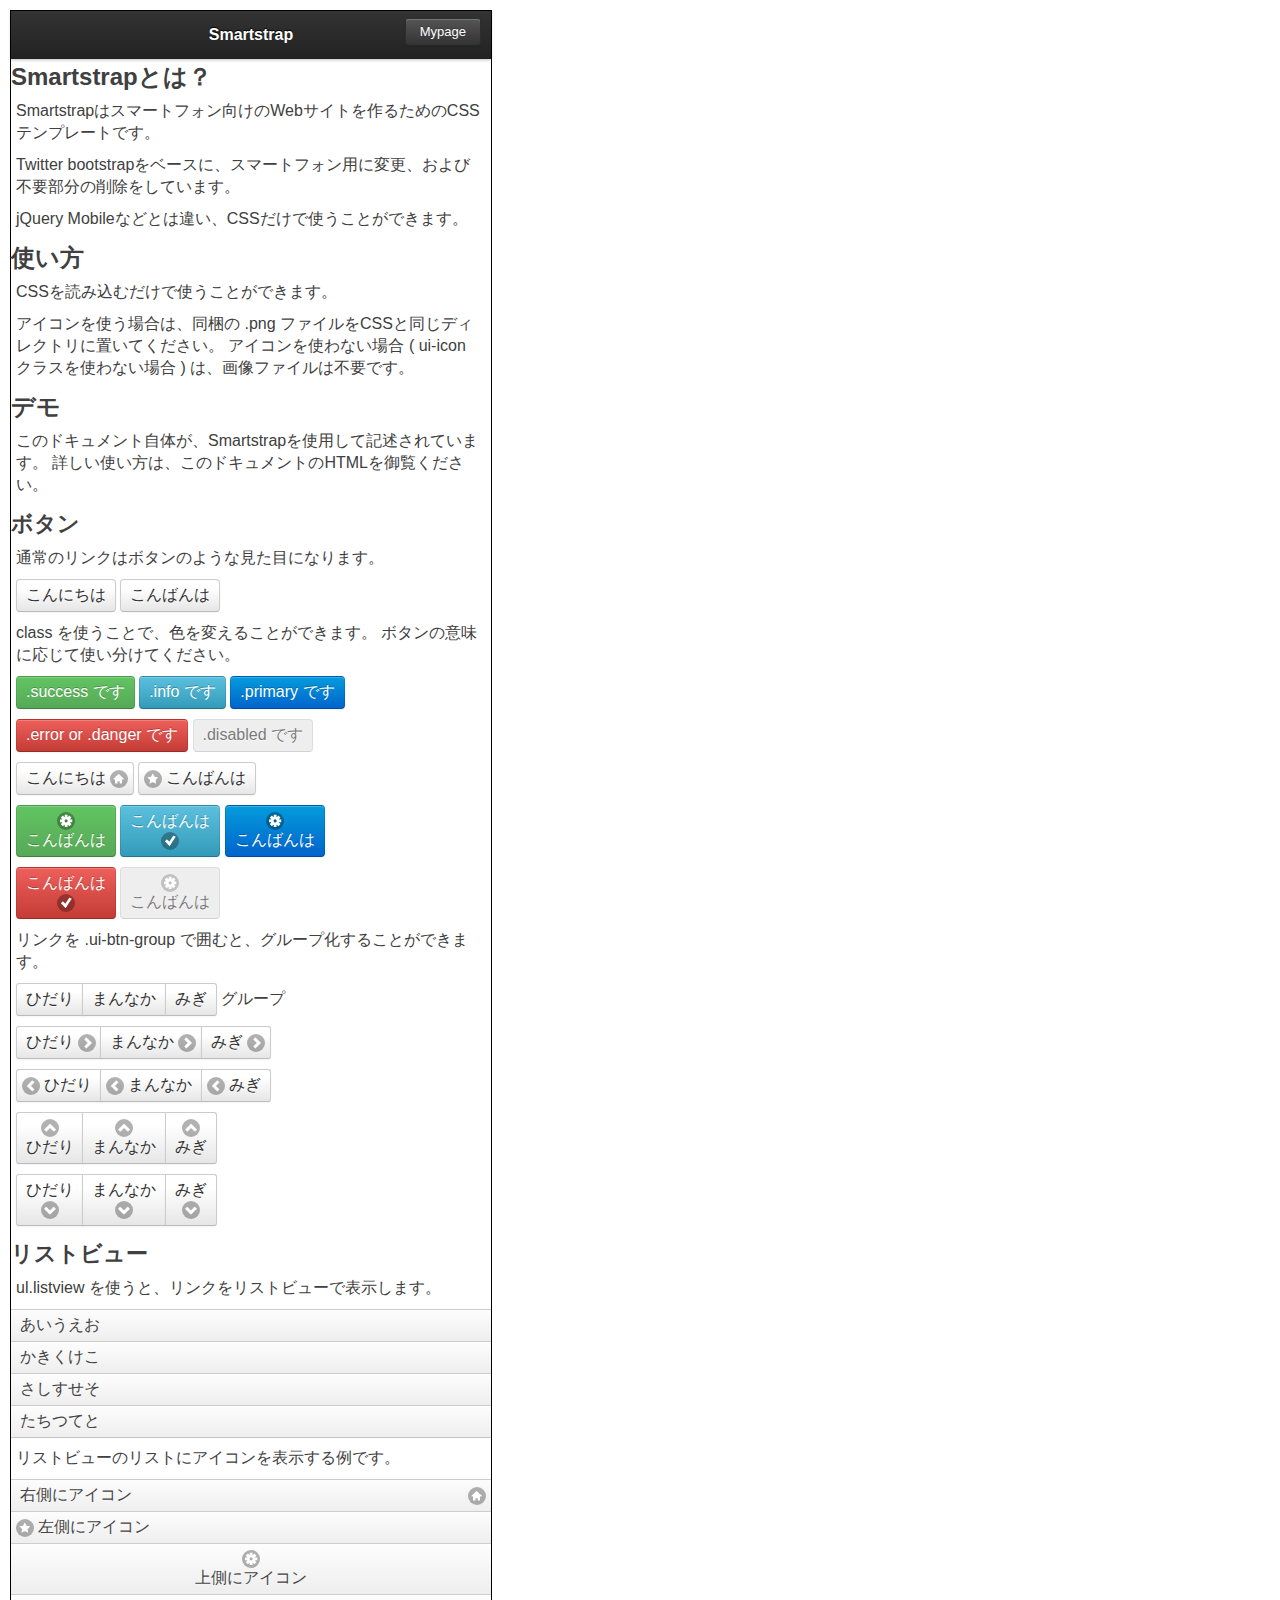
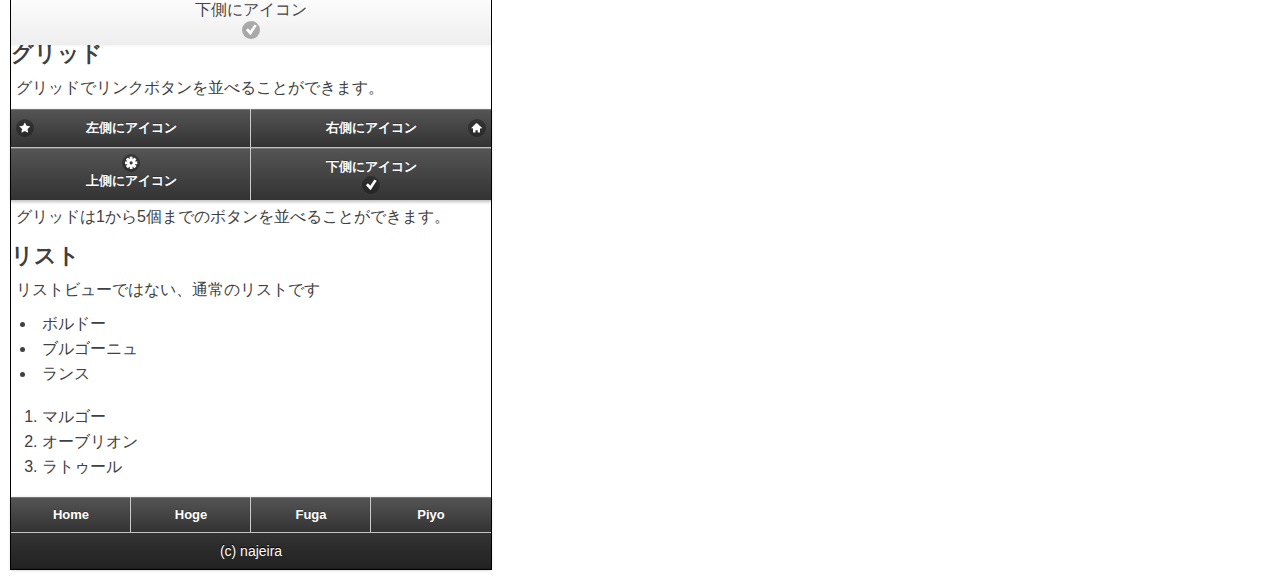
==== commit 7ca7b774: "update icon in the A tag" ====
--- a/readme.html
+++ b/readme.html
@@ -85,13 +85,27 @@
 					</a>
 				</p>
 				<p>
-					<a href="#" class="ui-btn-icon-top">
-						こんばんは
-						<span class="ui-icon ui-icon-gear"></span>
-					</a>
-					<a href="#" class="ui-btn-icon-bottom">
+					<a href="#" class="ui-btn-icon-top success">
+						こんばんは
+						<span class="ui-icon ui-icon-gear"></span>
+					</a>
+					<a href="#" class="ui-btn-icon-bottom info">
 						こんばんは
 						<span class="ui-icon ui-icon-check"></span>
+					</a>
+					<a href="#" class="ui-btn-icon-top primary">
+						こんばんは
+						<span class="ui-icon ui-icon-gear"></span>
+					</a>
+				</p>
+				<p>
+					<a href="#" class="ui-btn-icon-bottom error">
+						こんばんは
+						<span class="ui-icon ui-icon-check"></span>
+					</a>
+					<a href="#" class="ui-btn-icon-top disabled">
+						こんばんは
+						<span class="ui-icon ui-icon-gear"></span>
 					</a>
 				</p>
 				<p>
@@ -106,57 +120,57 @@
 				<p class="ui-btn-group ui-btn-icon">
 					<a href="#">
 						ひだり
-						<span class="ui-icon ui-icon-check"></span>
-					</a>
-					<a href="#">
-						まんなか
-						<span class="ui-icon ui-icon-check"></span>
-					</a>
-					<a href="#">
-						みぎ
-						<span class="ui-icon ui-icon-check"></span>
+						<span class="ui-icon ui-icon-arrow-r"></span>
+					</a>
+					<a href="#">
+						まんなか
+						<span class="ui-icon ui-icon-arrow-r"></span>
+					</a>
+					<a href="#">
+						みぎ
+						<span class="ui-icon ui-icon-arrow-r"></span>
 					</a>
 				</p>
 				<p class="ui-btn-group ui-btn-icon-left">
 					<a href="#">
 						ひだり
-						<span class="ui-icon ui-icon-check"></span>
-					</a>
-					<a href="#">
-						まんなか
-						<span class="ui-icon ui-icon-check"></span>
-					</a>
-					<a href="#">
-						みぎ
-						<span class="ui-icon ui-icon-check"></span>
+						<span class="ui-icon ui-icon-arrow-l"></span>
+					</a>
+					<a href="#">
+						まんなか
+						<span class="ui-icon ui-icon-arrow-l"></span>
+					</a>
+					<a href="#">
+						みぎ
+						<span class="ui-icon ui-icon-arrow-l"></span>
 					</a>
 				</p>
 				<p class="ui-btn-group ui-btn-icon-top">
 					<a href="#">
 						ひだり
-						<span class="ui-icon ui-icon-check"></span>
-					</a>
-					<a href="#">
-						まんなか
-						<span class="ui-icon ui-icon-check"></span>
-					</a>
-					<a href="#">
-						みぎ
-						<span class="ui-icon ui-icon-check"></span>
+						<span class="ui-icon ui-icon-arrow-u"></span>
+					</a>
+					<a href="#">
+						まんなか
+						<span class="ui-icon ui-icon-arrow-u"></span>
+					</a>
+					<a href="#">
+						みぎ
+						<span class="ui-icon ui-icon-arrow-u"></span>
 					</a>
 				</p>
 				<p class="ui-btn-group ui-btn-icon-bottom">
 					<a href="#">
 						ひだり
-						<span class="ui-icon ui-icon-check"></span>
-					</a>
-					<a href="#">
-						まんなか
-						<span class="ui-icon ui-icon-check"></span>
-					</a>
-					<a href="#">
-						みぎ
-						<span class="ui-icon ui-icon-check"></span>
+						<span class="ui-icon ui-icon-arrow-d"></span>
+					</a>
+					<a href="#">
+						まんなか
+						<span class="ui-icon ui-icon-arrow-d"></span>
+					</a>
+					<a href="#">
+						みぎ
+						<span class="ui-icon ui-icon-arrow-d"></span>
 					</a>
 				</p>
 			</div>
--- a/smartstrap.css
+++ b/smartstrap.css
@@ -1205,7 +1205,7 @@
 	width: 18px;
 	height: 18px;
 	background: #666;
-	background: rgba(0,0,0,.4);
+	background: rgba(0,0,0,.3);
 	background-image: url(icons-18-white.png);
 	background-repeat: no-repeat;
 	-moz-border-radius: 9px;
@@ -1244,6 +1244,7 @@
 }
 a.ui-btn-icon-bottom {
 	top: -19px;
+	margin-bottom: -19px;
 }
 li a.ui-btn-icon-bottom, .ui-nav a.ui-btn-icon-bottom, .ui-bar a.ui-btn-icon-bottom {
 	top: auto;
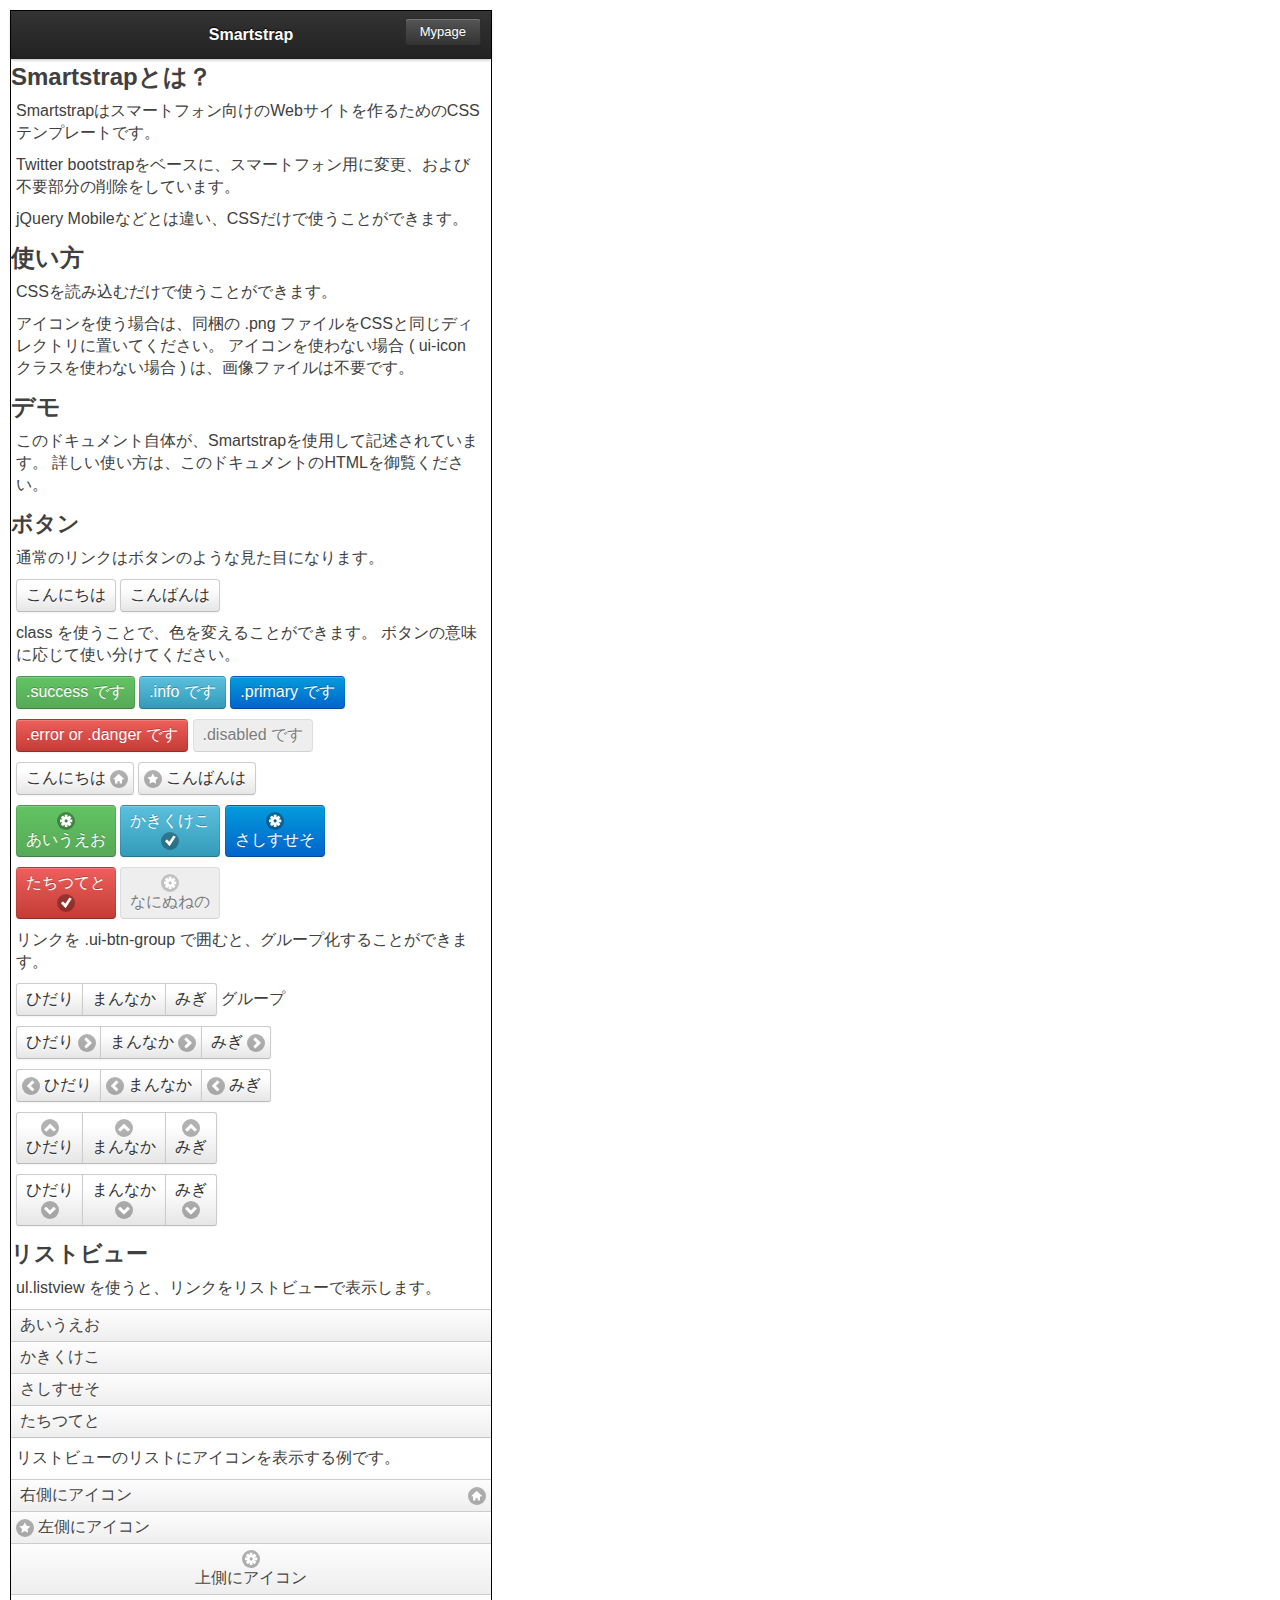
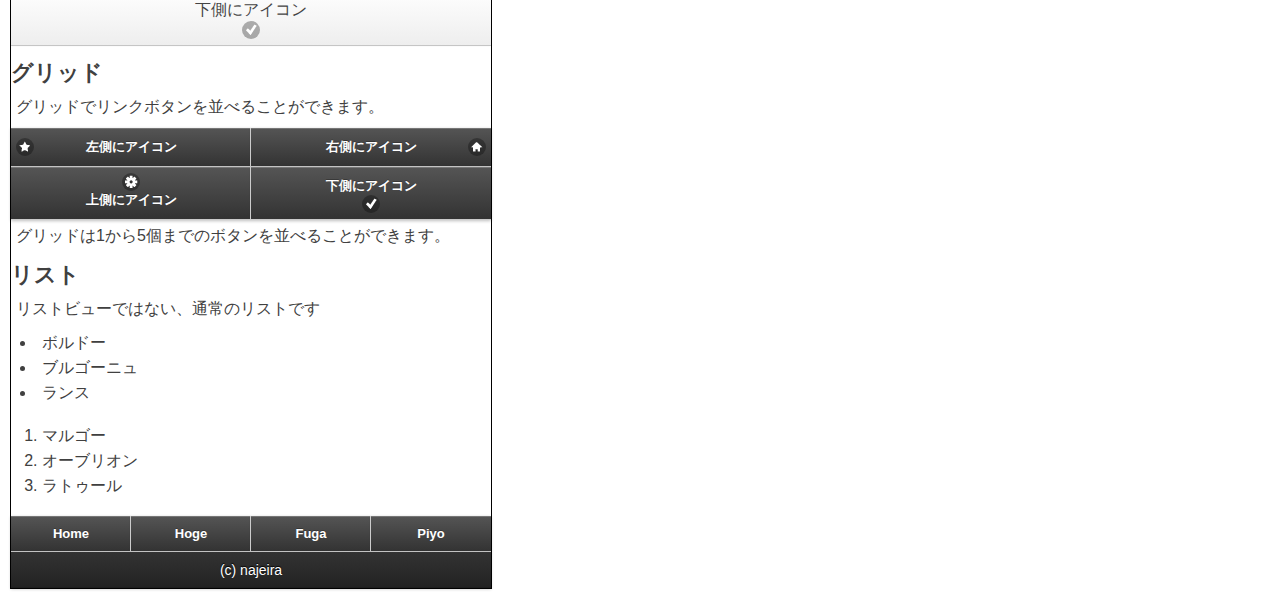
==== commit 57d1feaa: "fix bug .ui-btn-icon-bottom" ====
--- a/readme.html
+++ b/readme.html
@@ -86,25 +86,25 @@
 				</p>
 				<p>
 					<a href="#" class="ui-btn-icon-top success">
-						こんばんは
+						あいうえお
 						<span class="ui-icon ui-icon-gear"></span>
 					</a>
 					<a href="#" class="ui-btn-icon-bottom info">
-						こんばんは
+						かきくけこ
 						<span class="ui-icon ui-icon-check"></span>
 					</a>
 					<a href="#" class="ui-btn-icon-top primary">
-						こんばんは
+						さしすせそ
 						<span class="ui-icon ui-icon-gear"></span>
 					</a>
 				</p>
 				<p>
 					<a href="#" class="ui-btn-icon-bottom error">
-						こんばんは
+						たちつてと
 						<span class="ui-icon ui-icon-check"></span>
 					</a>
 					<a href="#" class="ui-btn-icon-top disabled">
-						こんばんは
+						なにぬねの
 						<span class="ui-icon ui-icon-gear"></span>
 					</a>
 				</p>
--- a/smartstrap.css
+++ b/smartstrap.css
@@ -1248,6 +1248,7 @@
 }
 li a.ui-btn-icon-bottom, .ui-nav a.ui-btn-icon-bottom, .ui-bar a.ui-btn-icon-bottom {
 	top: auto;
+	margin-bottom: auto;
 }
 .ui-btn-icon-bottom .ui-icon {
 	top: auto;
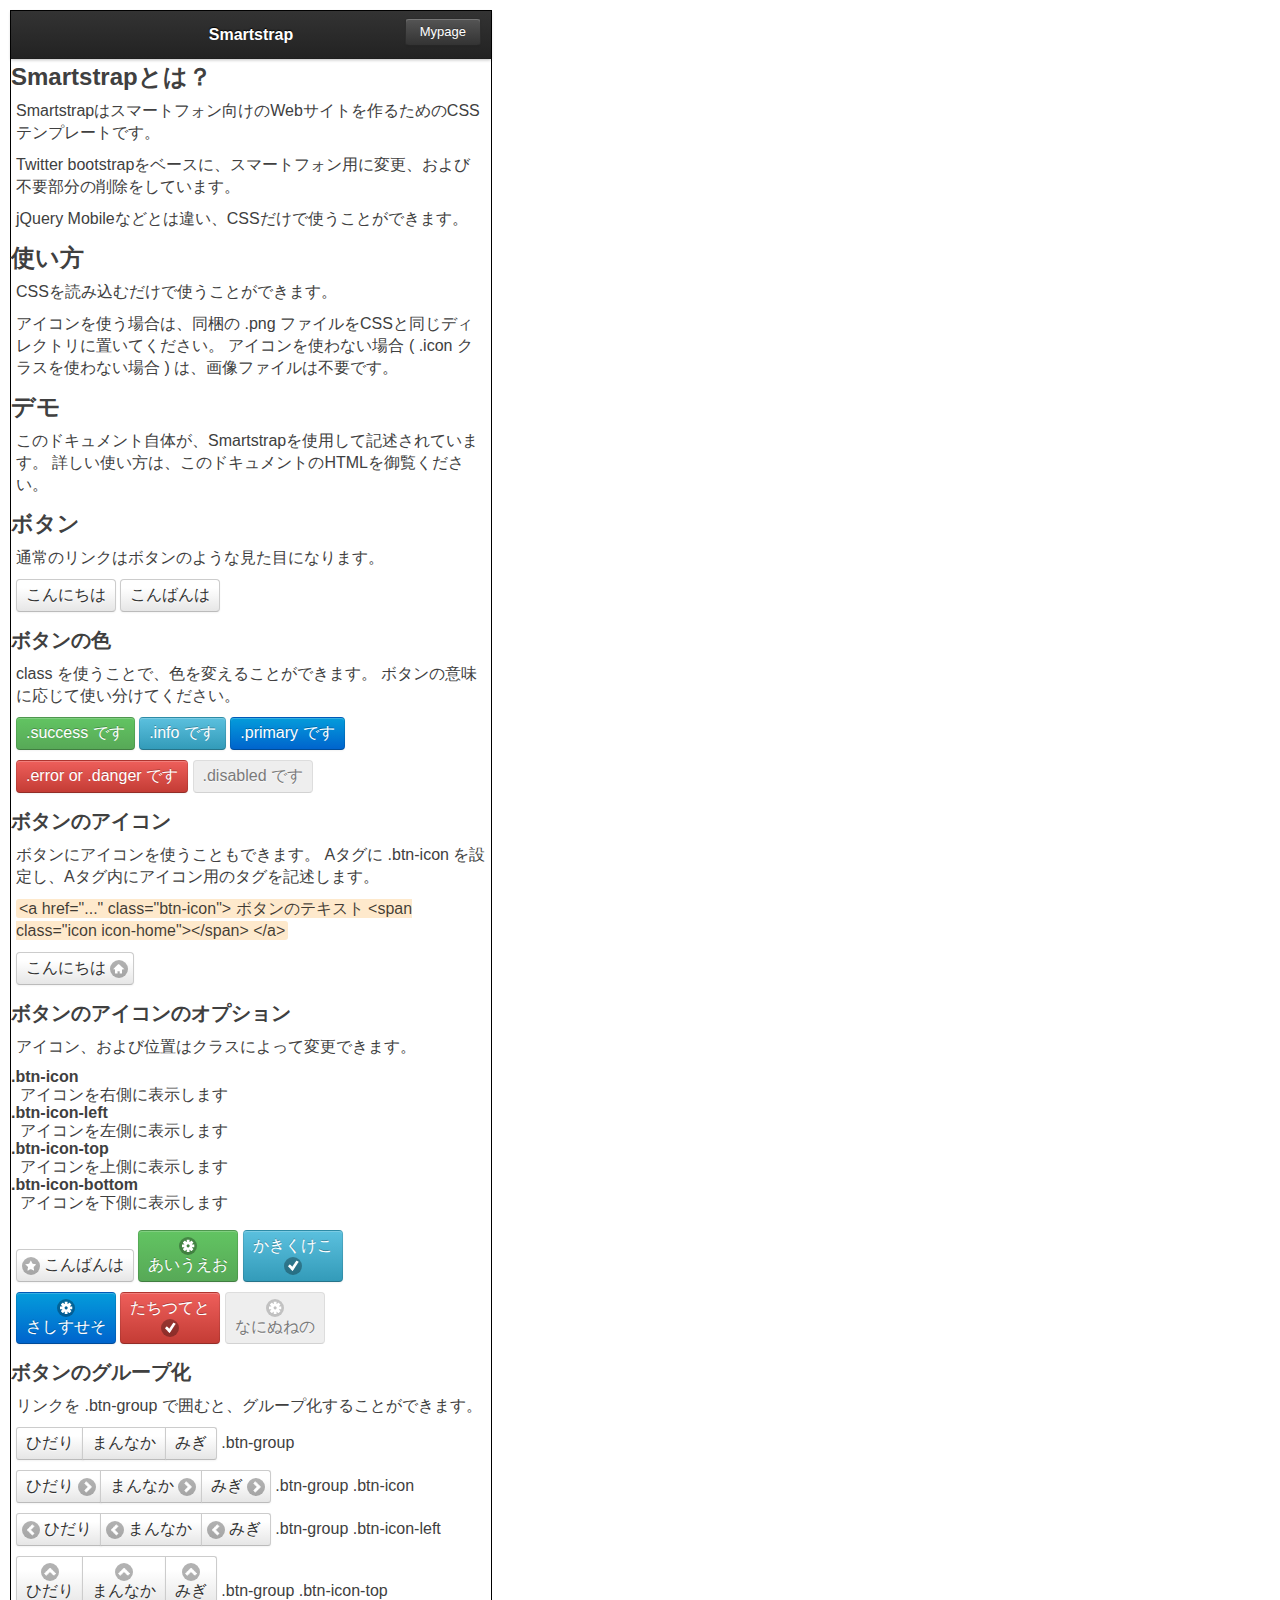
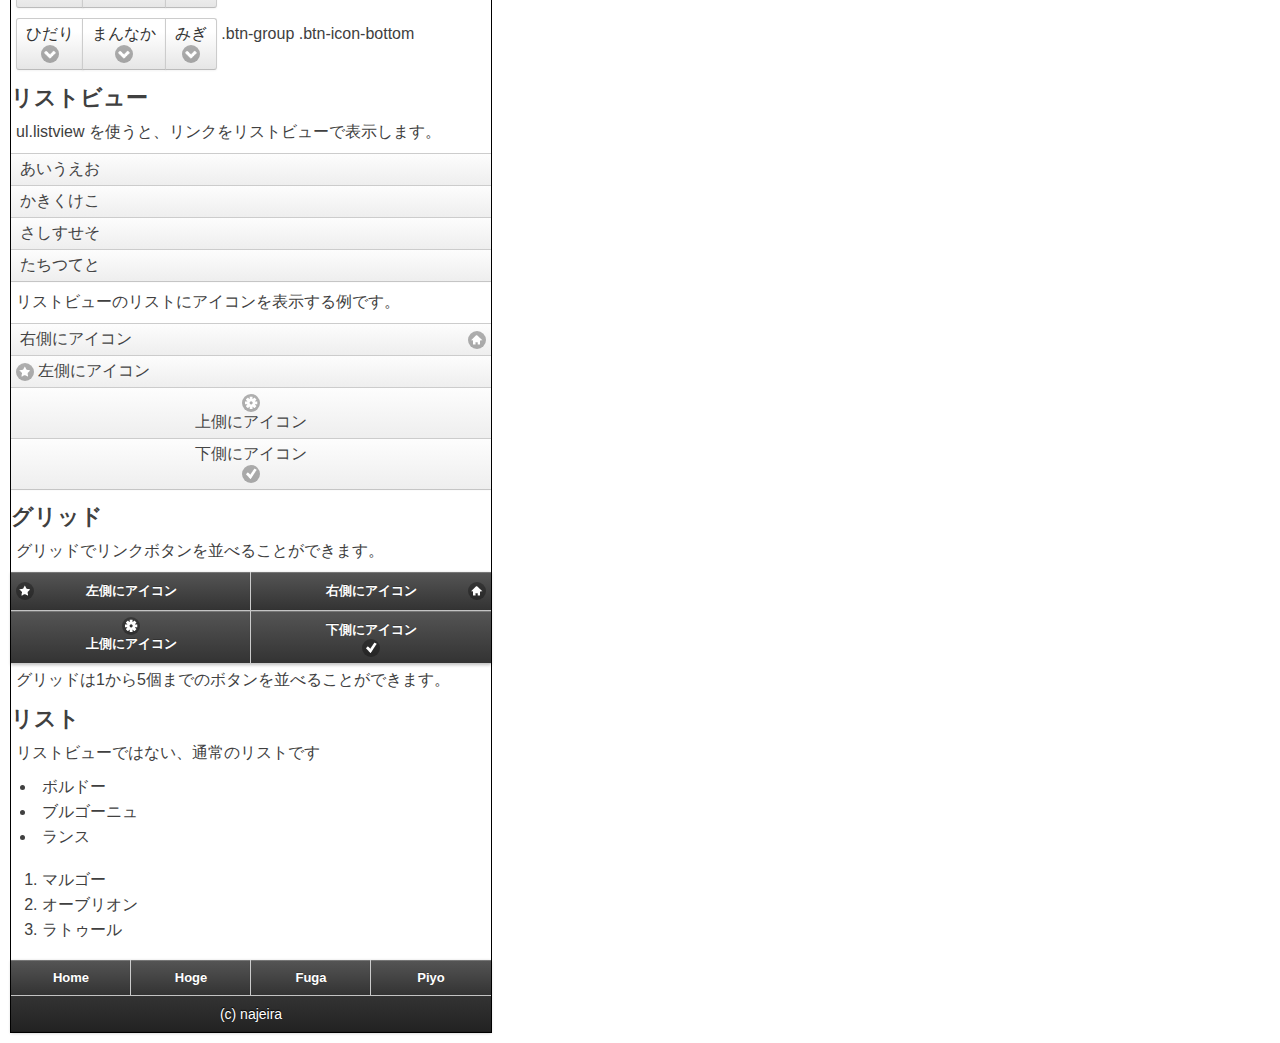
==== commit 5efef165: "delete ui- prefix" ====
--- a/readme.html
+++ b/readme.html
@@ -15,7 +15,7 @@
 </head>
 <body>
 	<div id="page">
-		<div id="header" class="ui-bar">
+		<div id="header" class="bar">
 			<h1>Smartstrap</h1>
 			<a href="#">Mypage</a>
 		</div>
@@ -40,7 +40,7 @@
 				</p>
 				<p>
 					アイコンを使う場合は、同梱の .png ファイルをCSSと同じディレクトリに置いてください。
-					アイコンを使わない場合 ( ui-icon クラスを使わない場合 ) は、画像ファイルは不要です。
+					アイコンを使わない場合 ( .icon クラスを使わない場合 ) は、画像ファイルは不要です。
 				</p>
 			</div>
 
@@ -61,6 +61,10 @@
 					<a href="#">こんにちは</a>
 					<a href="#">こんばんは</a>
 				</p>
+			</div>
+
+			<h4>ボタンの色</h4>
+			<div>
 				<p>
 					class を使うことで、色を変えることができます。
 					ボタンの意味に応じて使い分けてください。
@@ -74,104 +78,145 @@
 					<a href="#" class="error">.error or .danger です</a>
 					<a href="#" class="disabled">.disabled です</a>
 				</p>
-				<p>
-					<a href="#" class="ui-btn-icon">
+			</div>
+
+			<h4>ボタンのアイコン</h4>
+			<div>
+				<p>
+					ボタンにアイコンを使うこともできます。
+					Aタグに .btn-icon を設定し、Aタグ内にアイコン用のタグを記述します。<br />
+				</p>
+				<p>
+					<code>
+						&lt;a href="..." class="btn-icon"&gt;
+						ボタンのテキスト
+						&lt;span class="icon icon-home"&gt;&lt;/span&gt;
+						&lt;/a&gt;
+					</code>
+				</p>
+				<p>
+					<a href="#" class="btn-icon">
 						こんにちは
-						<span class="ui-icon ui-icon-home"></span>
-					</a>
-					<a href="#" class="ui-btn-icon-left">
+						<span class="icon icon-home"></span>
+					</a>
+				</p>
+			</div>
+
+			<h4>ボタンのアイコンのオプション</h4>
+			<div>
+				<p>
+					アイコン、および位置はクラスによって変更できます。
+					<dl>
+						<dt>.btn-icon</dt>
+						<dd>アイコンを右側に表示します</dd>
+						<dt>.btn-icon-left</dt>
+						<dd>アイコンを左側に表示します</dd>
+						<dt>.btn-icon-top</dt>
+						<dd>アイコンを上側に表示します</dd>
+						<dt>.btn-icon-bottom</dt>
+						<dd>アイコンを下側に表示します</dd>
+					</dl>
+				</p>
+				<p>
+					<a href="#" class="btn-icon-left">
 						こんばんは
-						<span class="ui-icon ui-icon-star"></span>
-					</a>
-				</p>
-				<p>
-					<a href="#" class="ui-btn-icon-top success">
+						<span class="icon icon-star"></span>
+					</a>
+					<a href="#" class="btn-icon-top success">
 						あいうえお
-						<span class="ui-icon ui-icon-gear"></span>
-					</a>
-					<a href="#" class="ui-btn-icon-bottom info">
+						<span class="icon icon-gear"></span>
+					</a>
+					<a href="#" class="btn-icon-bottom info">
 						かきくけこ
-						<span class="ui-icon ui-icon-check"></span>
-					</a>
-					<a href="#" class="ui-btn-icon-top primary">
+						<span class="icon icon-check"></span>
+					</a>
+				</p>
+				<p>
+					<a href="#" class="btn-icon-top primary">
 						さしすせそ
-						<span class="ui-icon ui-icon-gear"></span>
-					</a>
-				</p>
-				<p>
-					<a href="#" class="ui-btn-icon-bottom error">
+						<span class="icon icon-gear"></span>
+					</a>
+					<a href="#" class="btn-icon-bottom error">
 						たちつてと
-						<span class="ui-icon ui-icon-check"></span>
-					</a>
-					<a href="#" class="ui-btn-icon-top disabled">
+						<span class="icon icon-check"></span>
+					</a>
+					<a href="#" class="btn-icon-top disabled">
 						なにぬねの
-						<span class="ui-icon ui-icon-gear"></span>
-					</a>
-				</p>
-				<p>
-					リンクを .ui-btn-group で囲むと、グループ化することができます。
-				</p>
-				<p class="ui-btn-group">
+						<span class="icon icon-gear"></span>
+					</a>
+				</p>
+			</div>
+
+			<h4>ボタンのグループ化</h4>
+			<div>
+				<p>
+					リンクを .btn-group で囲むと、グループ化することができます。
+				</p>
+				<p class="btn-group">
 					<a href="#">ひだり</a>
 					<a href="#">まんなか</a>
 					<a href="#">みぎ</a>
-					グループ
-				</p>
-				<p class="ui-btn-group ui-btn-icon">
+					.btn-group
+				</p>
+				<p class="btn-group btn-icon">
 					<a href="#">
 						ひだり
-						<span class="ui-icon ui-icon-arrow-r"></span>
+						<span class="icon icon-arrow-r"></span>
 					</a>
 					<a href="#">
 						まんなか
-						<span class="ui-icon ui-icon-arrow-r"></span>
+						<span class="icon icon-arrow-r"></span>
 					</a>
 					<a href="#">
 						みぎ
-						<span class="ui-icon ui-icon-arrow-r"></span>
-					</a>
-				</p>
-				<p class="ui-btn-group ui-btn-icon-left">
+						<span class="icon icon-arrow-r"></span>
+					</a>
+					.btn-group .btn-icon
+				</p>
+				<p class="btn-group btn-icon-left">
 					<a href="#">
 						ひだり
-						<span class="ui-icon ui-icon-arrow-l"></span>
+						<span class="icon icon-arrow-l"></span>
 					</a>
 					<a href="#">
 						まんなか
-						<span class="ui-icon ui-icon-arrow-l"></span>
+						<span class="icon icon-arrow-l"></span>
 					</a>
 					<a href="#">
 						みぎ
-						<span class="ui-icon ui-icon-arrow-l"></span>
-					</a>
-				</p>
-				<p class="ui-btn-group ui-btn-icon-top">
+						<span class="icon icon-arrow-l"></span>
+					</a>
+					.btn-group .btn-icon-left
+				</p>
+				<p class="btn-group btn-icon-top">
 					<a href="#">
 						ひだり
-						<span class="ui-icon ui-icon-arrow-u"></span>
+						<span class="icon icon-arrow-u"></span>
 					</a>
 					<a href="#">
 						まんなか
-						<span class="ui-icon ui-icon-arrow-u"></span>
+						<span class="icon icon-arrow-u"></span>
 					</a>
 					<a href="#">
 						みぎ
-						<span class="ui-icon ui-icon-arrow-u"></span>
-					</a>
-				</p>
-				<p class="ui-btn-group ui-btn-icon-bottom">
+						<span class="icon icon-arrow-u"></span>
+					</a>
+					.btn-group .btn-icon-top
+				</p>
+				<p class="btn-group btn-icon-bottom">
 					<a href="#">
 						ひだり
-						<span class="ui-icon ui-icon-arrow-d"></span>
+						<span class="icon icon-arrow-d"></span>
 					</a>
 					<a href="#">
 						まんなか
-						<span class="ui-icon ui-icon-arrow-d"></span>
+						<span class="icon icon-arrow-d"></span>
 					</a>
 					<a href="#">
 						みぎ
-						<span class="ui-icon ui-icon-arrow-d"></span>
-					</a>
+						<span class="icon icon-arrow-d"></span>
+					</a>
+					.btn-group .btn-icon-bottom
 				</p>
 			</div>
 
@@ -199,27 +244,27 @@
 				</p>
 				<ul class="listview">
 					<li>
-						<a href="#" class="ui-btn-icon">
+						<a href="#" class="btn-icon">
 							右側にアイコン
-							<span class="ui-icon ui-icon-home"></span>
+							<span class="icon icon-home"></span>
 						</a>
 					</li>
 					<li>
-						<a href="#" class="ui-btn-icon-left">
+						<a href="#" class="btn-icon-left">
 							左側にアイコン
-							<span class="ui-icon ui-icon-star"></span>
+							<span class="icon icon-star"></span>
 						</a>
 					</li>
 					<li>
-						<a href="#" class="ui-btn-icon-top">
+						<a href="#" class="btn-icon-top">
 							上側にアイコン
-							<span class="ui-icon ui-icon-gear"></span>
+							<span class="icon icon-gear"></span>
 						</a>
 					</li>
 					<li>
-						<a href="#" class="ui-btn-icon-bottom">
+						<a href="#" class="btn-icon-bottom">
 							下側にアイコン
-							<span class="ui-icon ui-icon-check"></span>
+							<span class="icon icon-check"></span>
 						</a>
 					</li>
 				</ul>
@@ -230,24 +275,24 @@
 				<p>
 					グリッドでリンクボタンを並べることができます。
 				</p>
-				<div class="ui-nav ui-nav-2">
-					<a href="#" class="ui-btn-icon-left">
+				<div class="nav nav-2">
+					<a href="#" class="btn-icon-left">
 						左側にアイコン
-						<span class="ui-icon ui-icon-star"></span>
-					</a>
-					<a href="#" class="ui-btn-icon">
+						<span class="icon icon-star"></span>
+					</a>
+					<a href="#" class="btn-icon">
 						右側にアイコン
-						<span class="ui-icon ui-icon-home"></span>
+						<span class="icon icon-home"></span>
 					</a>
 				</div>
-				<div class="ui-nav ui-nav-2">
-					<a href="#" class="ui-btn-icon-top">
+				<div class="nav nav-2">
+					<a href="#" class="btn-icon-top">
 						上側にアイコン
-						<span class="ui-icon ui-icon-gear"></span>
-					</a>
-					<a href="#" class="ui-btn-icon-bottom">
+						<span class="icon icon-gear"></span>
+					</a>
+					<a href="#" class="btn-icon-bottom">
 						下側にアイコン
-						<span class="ui-icon ui-icon-check"></span>
+						<span class="icon icon-check"></span>
 					</a>
 				</div>
 				<p>
@@ -273,13 +318,13 @@
 			</div>
 		</div>
 		<div id="footer">
-			<div class="ui-nav ui-nav-4">
+			<div class="nav nav-4">
 				<a href="#">Home</a>
 				<a href="#">Hoge</a>
 				<a href="#">Fuga</a>
 				<a href="#">Piyo</a>
 			</div>
-			<div class="ui-bar"><h5>(c) najeira</h5></div>
+			<div class="bar"><h5>(c) najeira</h5></div>
 		</div>
 	</div>
 </body>
--- a/smartstrap.css
+++ b/smartstrap.css
@@ -1088,7 +1088,7 @@
 }
 
 /* UI parts */
-.ui-bar, .ui-nav {
+.bar, .nav {
 	position: relative;
 	overflow: hidden;
 	width: 100%;
@@ -1096,7 +1096,7 @@
 	-moz-box-shadow: 0 1px 3px rgba(0, 0, 0, 0.25), inset 0 -1px 0 rgba(0, 0, 0, 0.1);
 	box-shadow: 0 1px 3px rgba(0, 0, 0, 0.25), inset 0 -1px 0 rgba(0, 0, 0, 0.1);
 }
-.ui-bar {
+.bar {
 	position: relative;
 	overflow: hidden;
 	width: 100%;
@@ -1112,26 +1112,26 @@
 	filter: progid:DXImageTransform.Microsoft.gradient(startColorstr='#333333', endColorstr='#222222', GradientType=0);
 	text-shadow: 0 -1px 1px #000000;
 }
-.ui-nav {
+.nav {
 	border-bottom: 1px solid #ccc;
 }
-.ui-bar h1, .ui-bar h5 {
+.bar h1, .bar h5 {
 	text-align: center;
 	color: #FFFFFF;
 	white-space: nowrap;
 	outline: 0 !important;
 	text-overflow: ellipsis;
 }
-.ui-bar h1 {
+.bar h1 {
 	margin: 0 90px;
 	font-size: 16px;
 	line-height: 48px;
 }
-.ui-bar h5 {
+.bar h5 {
 	font-size: 14px;
 	font-weight: normal;
 }
-.ui-bar a, .ui-nav a {
+.bar a, .nav a {
 	color: #FFFFFF;
 	text-shadow: 0 -1px 0 rgba(0, 0, 0, 0.25);
 	background-color: #333333;
@@ -1149,7 +1149,7 @@
 	white-space: nowrap;
 	zoom: 1;
 }
-.ui-bar a {
+.bar a {
 	position: absolute;
 	top: 7px;
 	right: 10px;
@@ -1158,12 +1158,12 @@
 	border-color: #333333 #333333 #111111;
 	border-color: rgba(0, 0, 0, 0.1) rgba(0, 0, 0, 0.1) rgba(0, 0, 0, 0.25);
 }
-.ui-bar a.left {
+.bar a.left {
 	top: 7px;
 	left: 10px;
 	right: auto;
 }
-.ui-nav a {
+.nav a {
 	display: block;
 	float: left;
 	padding: 10px 0;
@@ -1178,18 +1178,18 @@
 	-moz-border-radius: 0;
 	border-radius: 0;
 }
-.ui-btn-group a {
+.btn-group a {
 	-webkit-border-radius: 0;
 	-moz-border-radius: 0;
 	border-radius: 0;
 	margin-right: -6px;
 }
-.ui-btn-group a:first-child {
+.btn-group a:first-child {
 	-webkit-border-radius: 3px 0 0 3px;
 	-moz-border-radius: 3px 0 0 3px;
 	border-radius: 3px 0 0 3px;
 }
-.ui-btn-group a:last-child {
+.btn-group a:last-child {
 	-webkit-border-radius: 0 3px 3px 0;
 	-moz-border-radius: 0 3px 3px 0;
 	border-radius: 0 3px 3px 0;
@@ -1197,7 +1197,7 @@
 }
 
 /* Icon */
-.ui-icon {
+.icon {
 	position: absolute;
 	top: 50%;
 	right: 5px;
@@ -1212,45 +1212,45 @@
 	-webkit-border-radius: 9px;
 	border-radius: 9px;
 }
-.ui-icon-alt {
+.icon-alt {
 	background: #fff;
 	background: rgba(255,255,255,.3);
 	background-image: url(icons-18-black.png);
 	background-repeat: no-repeat;
 }
-.ui-btn-icon a, a.ui-btn-icon {
+.btn-icon a, a.btn-icon {
 	padding-right: 27px;
 }
-.ui-btn-icon-left a, a.ui-btn-icon-left {
+.btn-icon-left a, a.btn-icon-left {
 	padding-left: 27px;
 }
-.ui-btn-icon-left .ui-icon {
+.btn-icon-left .icon {
 	left: 5px;
 	right: auto;
 }
-.ui-btn-icon-top a, a.ui-btn-icon-top {
+.btn-icon-top a, a.btn-icon-top {
 	text-align: center;
 	padding-top: 24px;
 }
-.ui-btn-icon-top .ui-icon {
+.btn-icon-top .icon {
 	top: 6px;
 	left: 50%;
 	right: auto;
 	margin: 0 0 0 -9px;
 }
-.ui-btn-icon-bottom a, a.ui-btn-icon-bottom {
+.btn-icon-bottom a, a.btn-icon-bottom {
 	text-align: center;
 	padding-bottom: 24px;
 }
-a.ui-btn-icon-bottom {
+a.btn-icon-bottom {
 	top: -19px;
 	margin-bottom: -19px;
 }
-li a.ui-btn-icon-bottom, .ui-nav a.ui-btn-icon-bottom, .ui-bar a.ui-btn-icon-bottom {
+li a.btn-icon-bottom, .nav a.btn-icon-bottom, .bar a.btn-icon-bottom {
 	top: auto;
 	margin-bottom: auto;
 }
-.ui-btn-icon-bottom .ui-icon {
+.btn-icon-bottom .icon {
 	top: auto;
 	bottom: 6px;
 	left: 50%;
@@ -1258,84 +1258,84 @@
 	margin: 0 0 0 -9px;
 }
 
-.ui-icon-plus {
+.icon-plus {
 	background-position: -0 50%;
 }
-.ui-icon-minus {
+.icon-minus {
 	background-position: -36px 50%;
 }
-.ui-icon-delete {
+.icon-delete {
 	background-position: -72px 50%;
 }
-.ui-icon-arrow-r {
+.icon-arrow-r {
 	background-position: -108px 50%;
 }
-.ui-icon-arrow-l {
+.icon-arrow-l {
 	background-position: -144px 50%;
 }
-.ui-icon-arrow-u {
+.icon-arrow-u {
 	background-position: -180px 50%;
 }
-.ui-icon-arrow-d {
+.icon-arrow-d {
 	background-position: -216px 50%;
 }
-.ui-icon-check {
+.icon-check {
 	background-position: -252px 50%;
 }
-.ui-icon-gear {
+.icon-gear {
 	background-position: -288px 50%;
 }
-.ui-icon-refresh {
+.icon-refresh {
 	background-position: -324px 50%;
 }
-.ui-icon-forward {
+.icon-forward {
 	background-position: -360px 50%;
 }
-.ui-icon-back {
+.icon-back {
 	background-position: -396px 50%;
 }
-.ui-icon-grid {
+.icon-grid {
 	background-position: -432px 50%;
 }
-.ui-icon-star {
+.icon-star {
 	background-position: -468px 50%;
 }
-.ui-icon-alert {
+.icon-alert {
 	background-position: -504px 50%;
 }
-.ui-icon-info {
+.icon-info {
 	background-position: -540px 50%;
 }
-.ui-icon-home {
+.icon-home {
 	background-position: -576px 50%;
 }
-.ui-icon-search,
-.ui-icon-searchfield:after {
+.icon-search,
+.icon-searchfield:after {
 	background-position: -612px 50%;
 }
-.ui-icon-checkbox-off {
+.icon-checkbox-off {
 	background-position: -684px 50%;
 }
-.ui-icon-checkbox-on {
+.icon-checkbox-on {
 	background-position: -648px 50%;
 }
-.ui-icon-radio-off {
+.icon-radio-off {
 	background-position: -756px 50%;
 }
-.ui-icon-radio-on {
+.icon-radio-on {
 	background-position: -720px 50%;
 }
 
 /* Grid */
-.ui-grid { overflow: hidden; }
-.ui-grid-1, .ui-nav-1 a { width: 100%; float: none; }
-.ui-grid-2, .ui-nav-2 a { width: 50%; }
-.ui-grid-3, .ui-nav-3 a { width: 33.333%; }
-.ui-grid-4, .ui-nav-4 a { width: 25%; }
-.ui-grid-5, .ui-nav-5 a { width: 20%; }
-.ui-nav, .ui-grid-2, .ui-grid-3, .ui-grid-4, .ui-grid-5 { clear: left; }
-.ui-nav-1 a,
-.ui-nav-2 a,
-.ui-nav-3 a,
-.ui-nav-4 a,
-.ui-nav-5 a { padding-left: inherit; padding-right: inherit; }
+.grid { overflow: hidden; }
+.grid-1, .nav-1 a { width: 100%; float: none; }
+.grid-2, .nav-2 a { width: 50%; }
+.grid-3, .nav-3 a { width: 33.333%; }
+.grid-4, .nav-4 a { width: 25%; }
+.grid-5, .nav-5 a { width: 20%; }
+.nav, .grid-2, .grid-3, .grid-4, .grid-5 { clear: left; }
+.nav-1 a,
+.nav-2 a,
+.nav-3 a,
+.nav-4 a,
+.nav-5 a { padding-left: inherit; padding-right: inherit; }
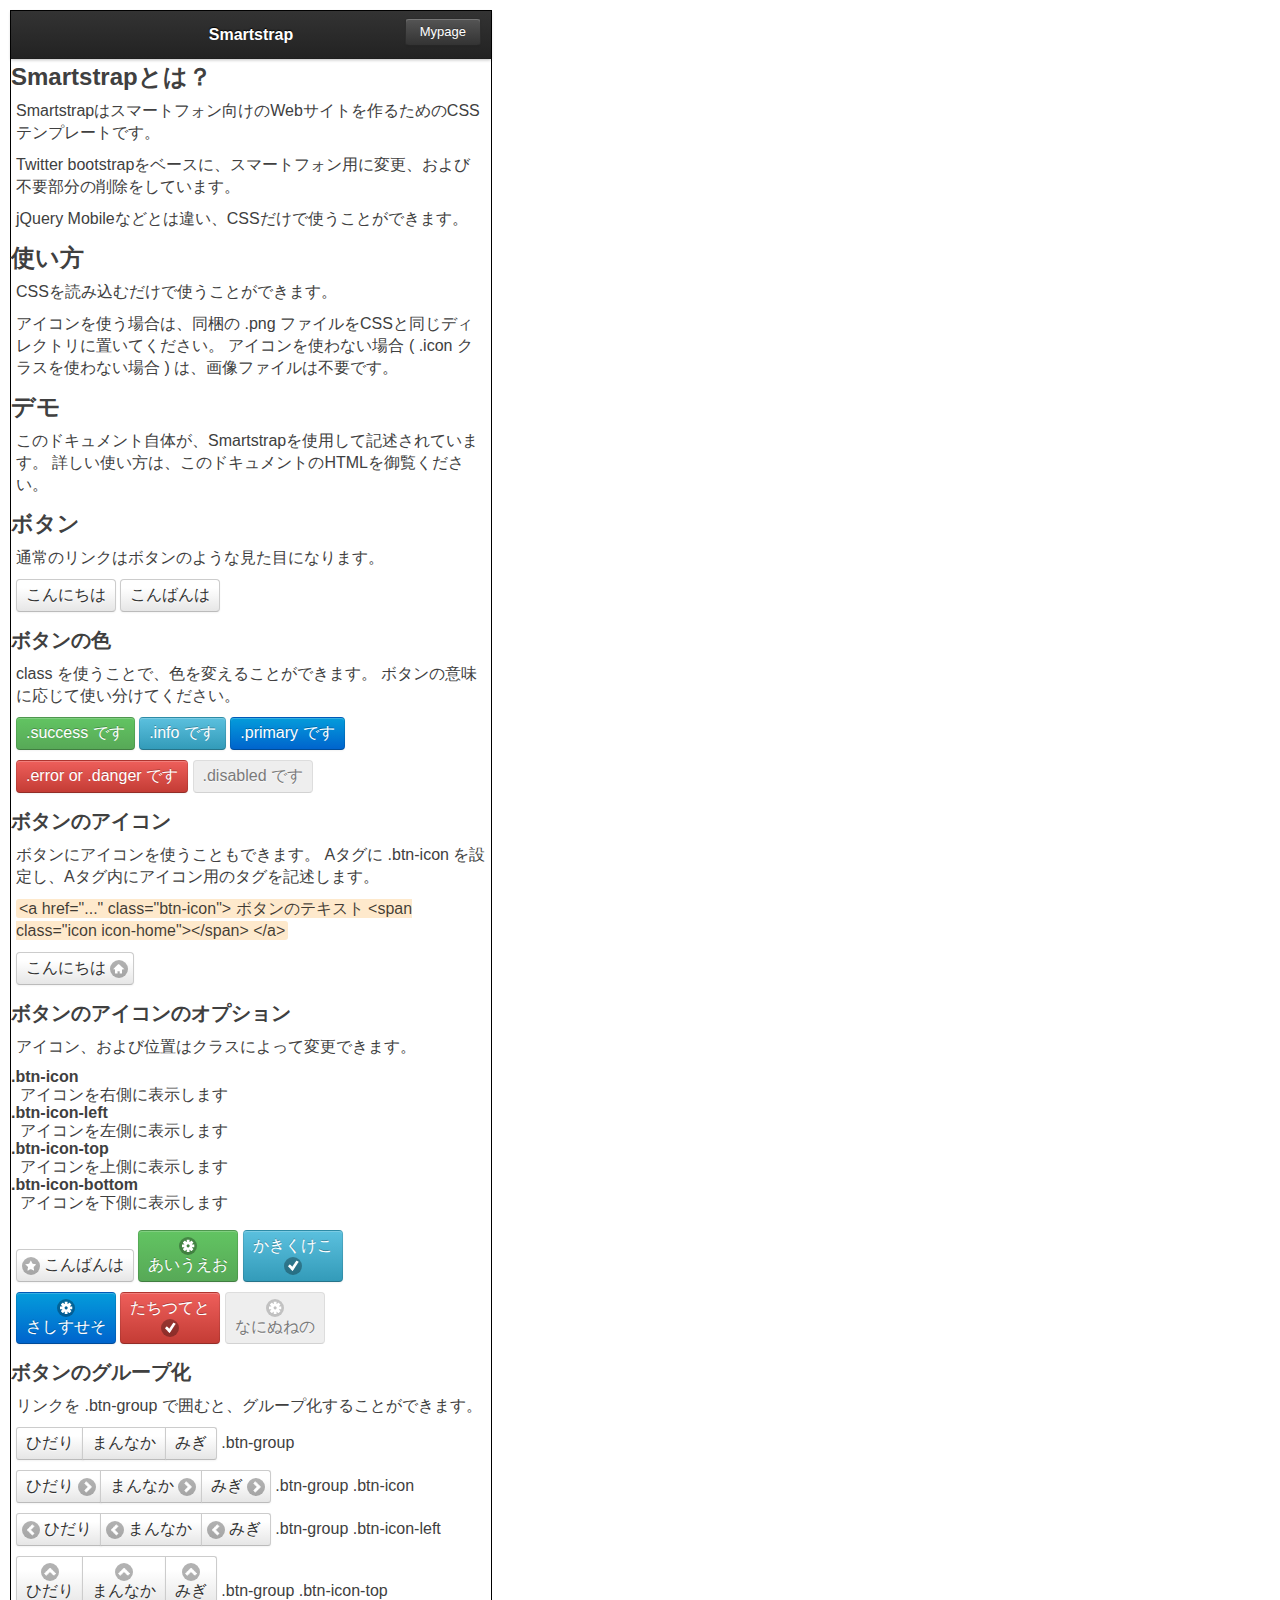
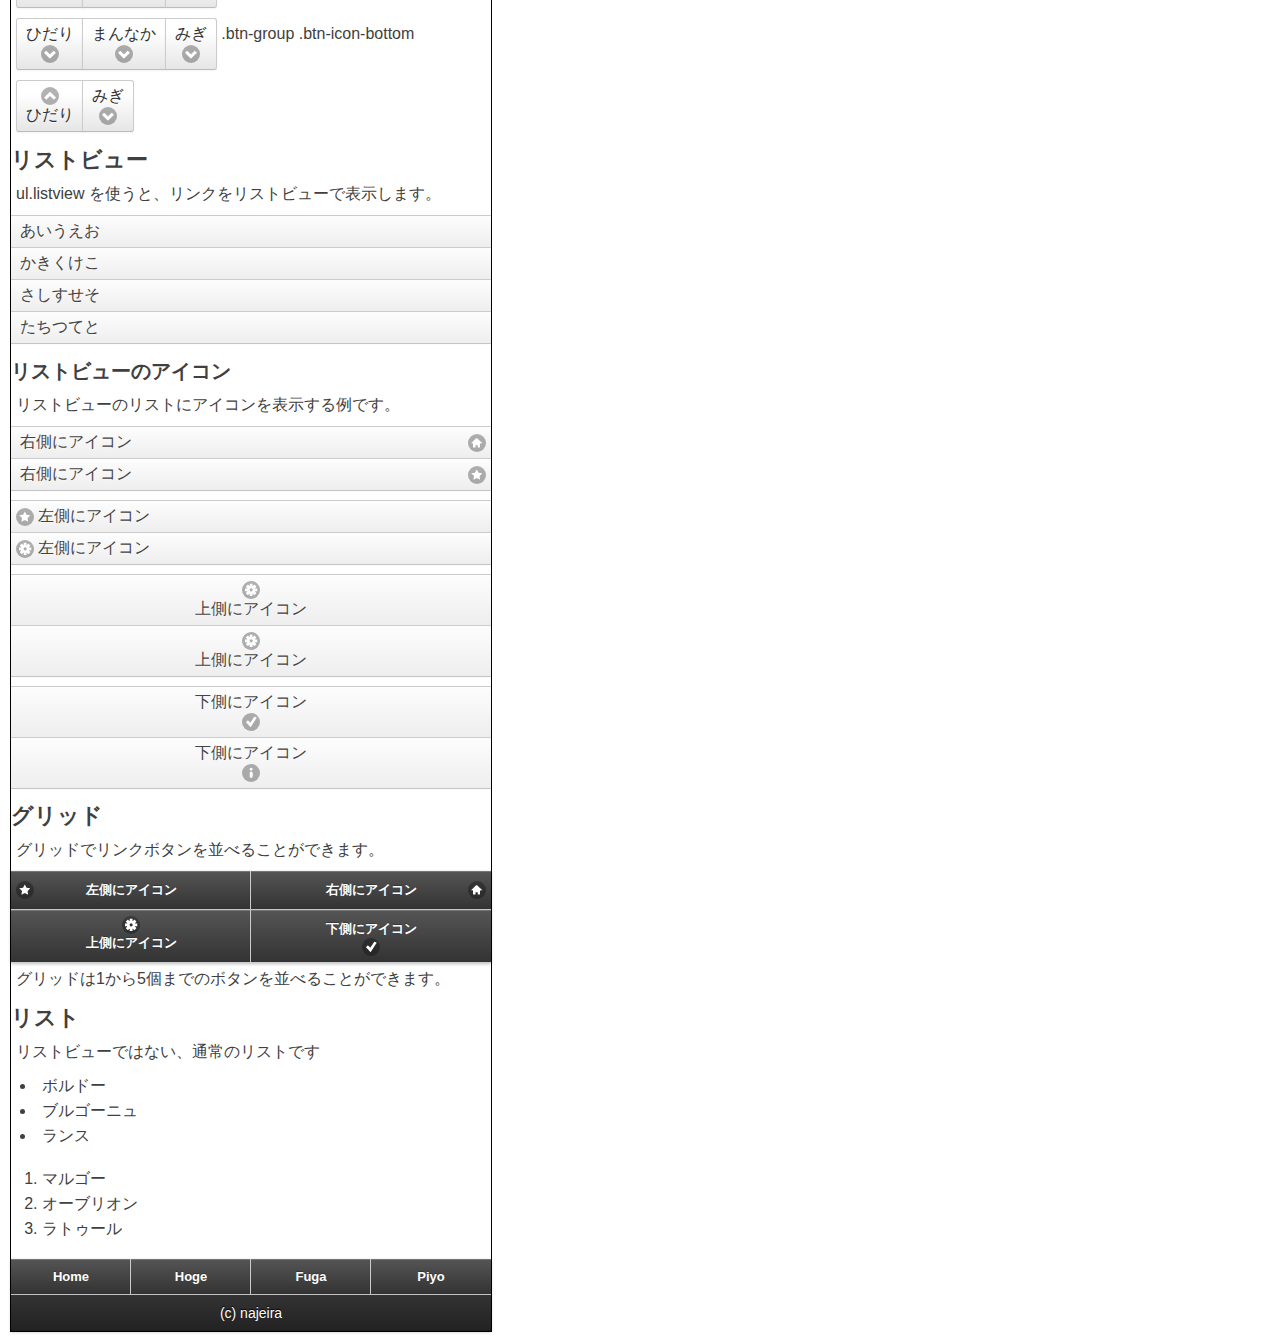
==== commit 715eb3db: "update icon" ====
--- a/readme.html
+++ b/readme.html
@@ -218,6 +218,16 @@
 					</a>
 					.btn-group .btn-icon-bottom
 				</p>
+				<p class="btn-group">
+					<a href="#" class="btn-icon-top">
+						ひだり
+						<span class="icon icon-arrow-u"></span>
+					</a>
+					<a href="#" class="btn-icon-bottom">
+						みぎ
+						<span class="icon icon-arrow-d"></span>
+					</a>
+				</p>
 			</div>
 
 			<h3>リストビュー</h3>
@@ -239,32 +249,66 @@
 						<a href="#">たちつてと</a>
 					</li>
 				</ul>
+			</div>
+
+			<h4>リストビューのアイコン</h4>
+			<div>
 				<p>
 					リストビューのリストにアイコンを表示する例です。
 				</p>
-				<ul class="listview">
-					<li>
-						<a href="#" class="btn-icon">
+				<ul class="listview btn-icon">
+					<li>
+						<a href="#">
 							右側にアイコン
 							<span class="icon icon-home"></span>
 						</a>
 					</li>
 					<li>
-						<a href="#" class="btn-icon-left">
+						<a href="#">
+							右側にアイコン
+							<span class="icon icon-star"></span>
+						</a>
+					</li>
+				</ul>
+				<ul class="listview btn-icon-left">
+					<li>
+						<a href="#">
 							左側にアイコン
 							<span class="icon icon-star"></span>
 						</a>
 					</li>
 					<li>
-						<a href="#" class="btn-icon-top">
+						<a href="#">
+							左側にアイコン
+							<span class="icon icon-gear"></span>
+						</a>
+					</li>
+				</ul>
+				<ul class="listview btn-icon-top icon-gear">
+					<li>
+						<a href="#">
 							上側にアイコン
-							<span class="icon icon-gear"></span>
-						</a>
-					</li>
-					<li>
-						<a href="#" class="btn-icon-bottom">
+							<span class="icon"></span>
+						</a>
+					</li>
+					<li>
+						<a href="#">
+							上側にアイコン
+							<span class="icon"></span>
+						</a>
+					</li>
+				</ul>
+				<ul class="listview btn-icon-bottom">
+					<li>
+						<a href="#">
 							下側にアイコン
 							<span class="icon icon-check"></span>
+						</a>
+					</li>
+					<li>
+						<a href="#">
+							下側にアイコン
+							<span class="icon icon-info"></span>
 						</a>
 					</li>
 				</ul>
--- a/smartstrap.css
+++ b/smartstrap.css
@@ -1221,6 +1221,7 @@
 .btn-icon a, a.btn-icon {
 	padding-right: 27px;
 }
+
 .btn-icon-left a, a.btn-icon-left {
 	padding-left: 27px;
 }
@@ -1228,6 +1229,7 @@
 	left: 5px;
 	right: auto;
 }
+
 .btn-icon-top a, a.btn-icon-top {
 	text-align: center;
 	padding-top: 24px;
@@ -1238,6 +1240,7 @@
 	right: auto;
 	margin: 0 0 0 -9px;
 }
+
 .btn-icon-bottom a, a.btn-icon-bottom {
 	text-align: center;
 	padding-bottom: 24px;
@@ -1258,71 +1261,71 @@
 	margin: 0 0 0 -9px;
 }
 
-.icon-plus {
+.icon-plus, .icon-plus .icon {
 	background-position: -0 50%;
 }
-.icon-minus {
+.icon-minus, .icon-minus .icon {
 	background-position: -36px 50%;
 }
-.icon-delete {
+.icon-delete, .icon-delete .icon {
 	background-position: -72px 50%;
 }
-.icon-arrow-r {
+.icon-arrow-r, .icon-arrow-r .icon {
 	background-position: -108px 50%;
 }
-.icon-arrow-l {
+.icon-arrow-l, .icon-arrow-l .icon {
 	background-position: -144px 50%;
 }
-.icon-arrow-u {
+.icon-arrow-u, .icon-arrow-u .icon {
 	background-position: -180px 50%;
 }
-.icon-arrow-d {
+.icon-arrow-d, .icon-arrow-d .icon {
 	background-position: -216px 50%;
 }
-.icon-check {
+.icon-check, .icon-check .icon {
 	background-position: -252px 50%;
 }
-.icon-gear {
+.icon-gear, .icon-gear .icon {
 	background-position: -288px 50%;
 }
-.icon-refresh {
+.icon-refresh, .icon-refresh .icon {
 	background-position: -324px 50%;
 }
-.icon-forward {
+.icon-forward, .icon-forward .icon {
 	background-position: -360px 50%;
 }
-.icon-back {
+.icon-back, .icon-back .icon {
 	background-position: -396px 50%;
 }
-.icon-grid {
+.icon-grid, .icon-grid .icon {
 	background-position: -432px 50%;
 }
-.icon-star {
+.icon-star, .icon-star .icon {
 	background-position: -468px 50%;
 }
-.icon-alert {
+.icon-alert, .icon-alert .icon {
 	background-position: -504px 50%;
 }
-.icon-info {
+.icon-info, .icon-info .icon {
 	background-position: -540px 50%;
 }
-.icon-home {
+.icon-home, .icon-home .icon {
 	background-position: -576px 50%;
 }
-.icon-search,
+.icon-search, .icon-search .icon,
 .icon-searchfield:after {
 	background-position: -612px 50%;
 }
-.icon-checkbox-off {
+.icon-checkbox-off, .icon-checkbox-off .icon {
 	background-position: -684px 50%;
 }
-.icon-checkbox-on {
+.icon-checkbox-on, .icon-checkbox-on .icon {
 	background-position: -648px 50%;
 }
-.icon-radio-off {
+.icon-radio-off, .icon-radio-off .icon {
 	background-position: -756px 50%;
 }
-.icon-radio-on {
+.icon-radio-on, .icon-radio-on .icon {
 	background-position: -720px 50%;
 }
 
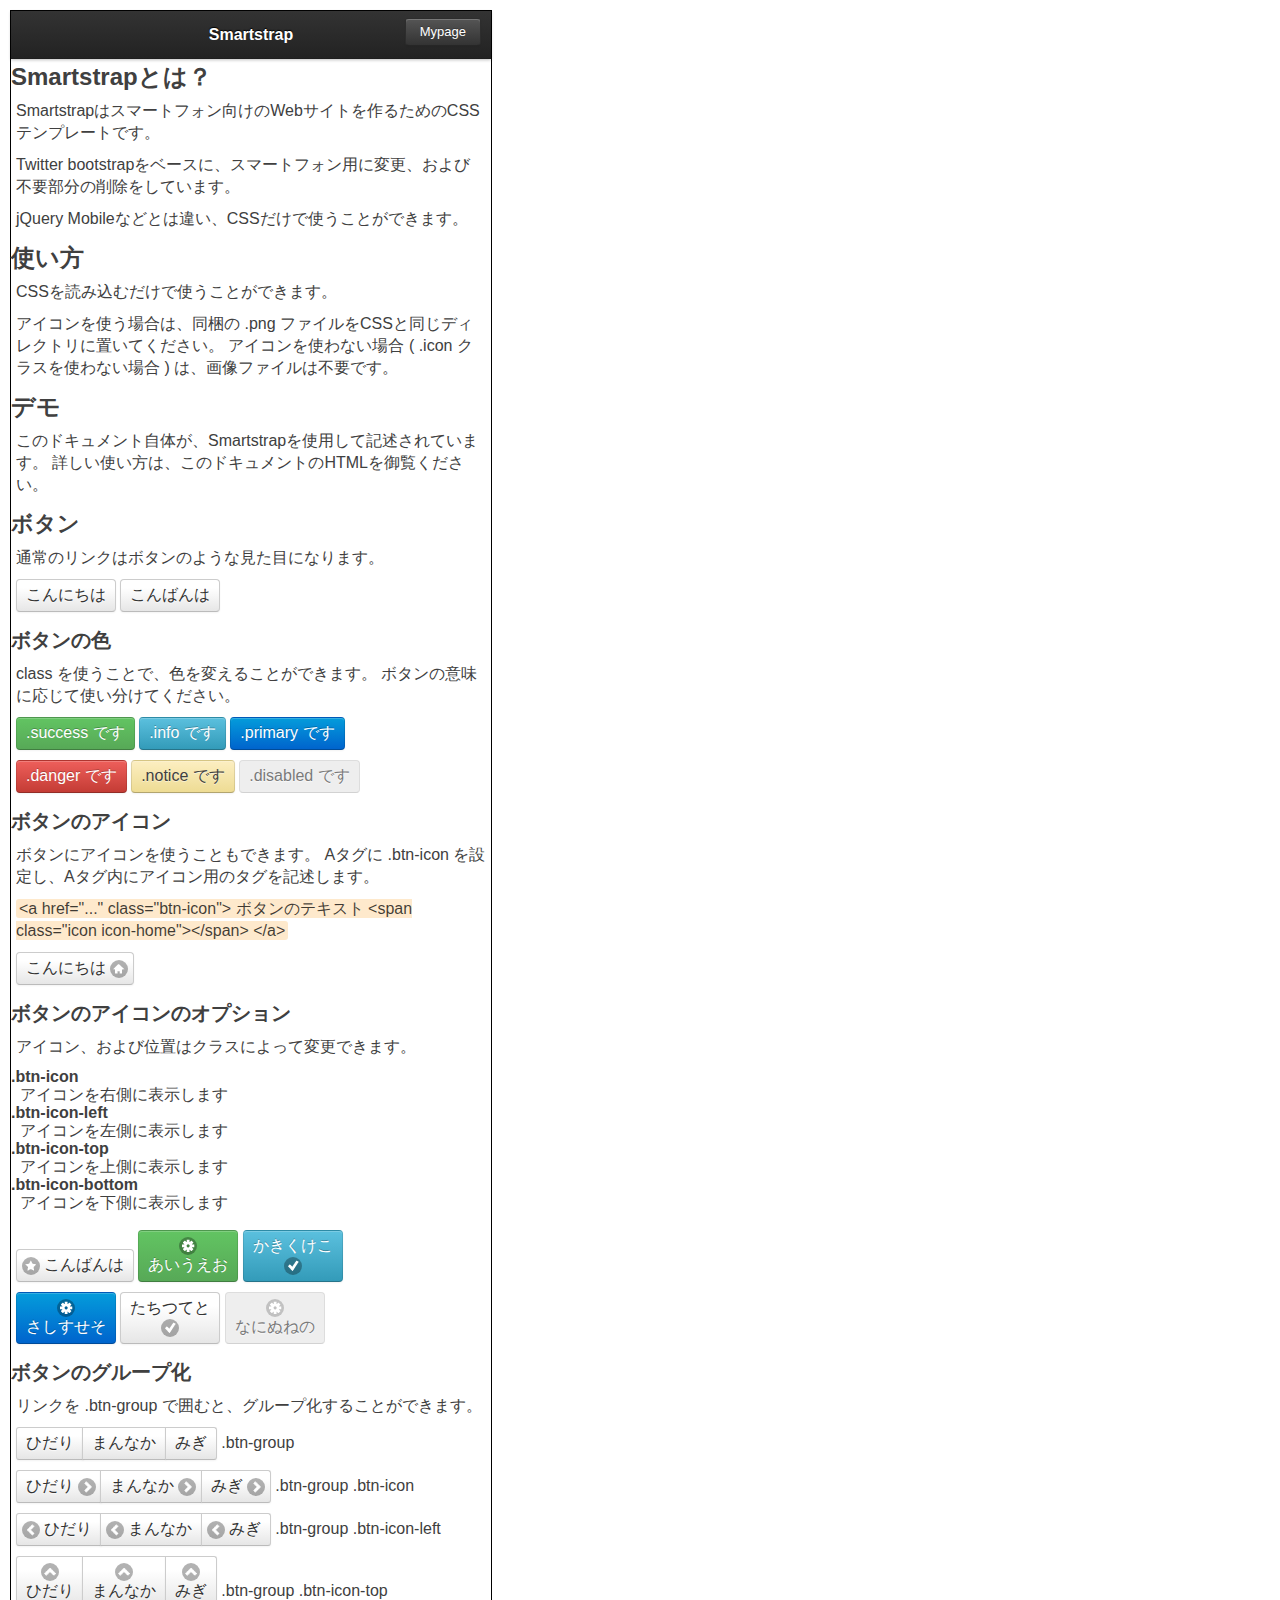
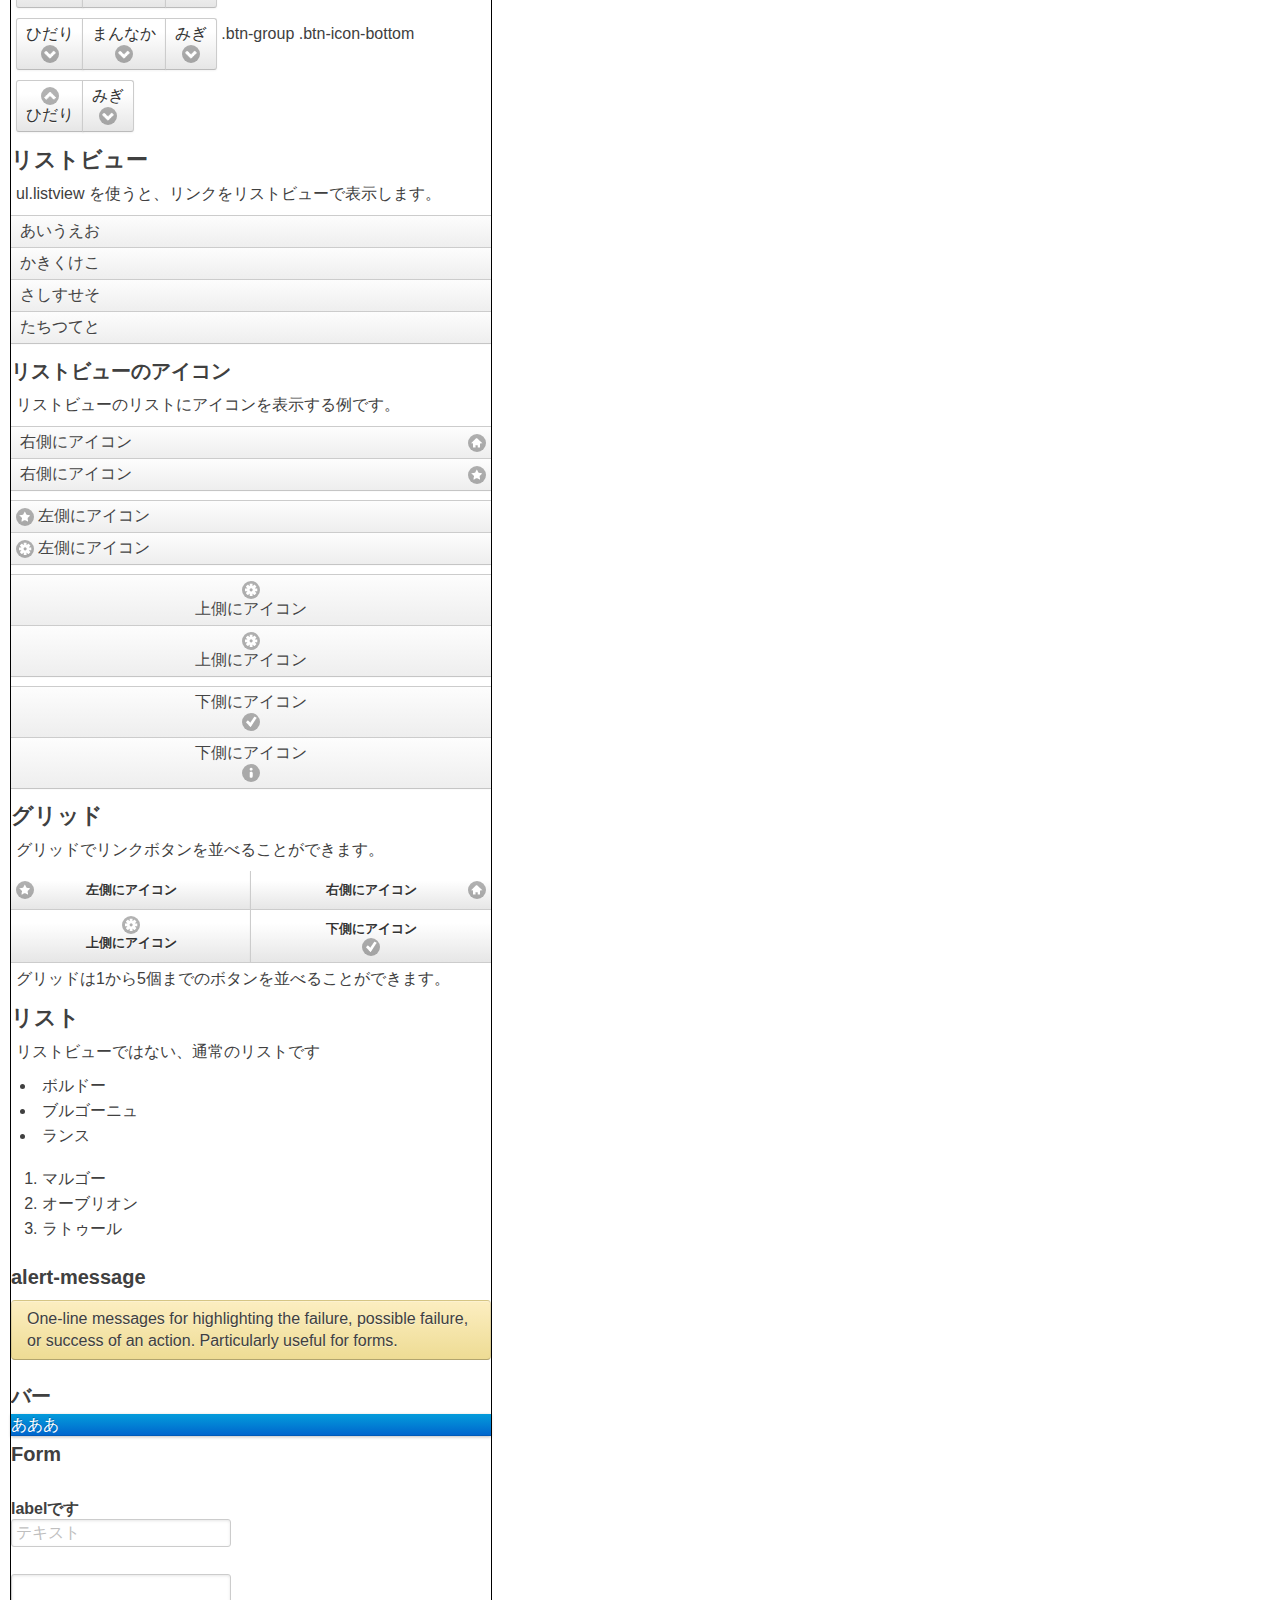
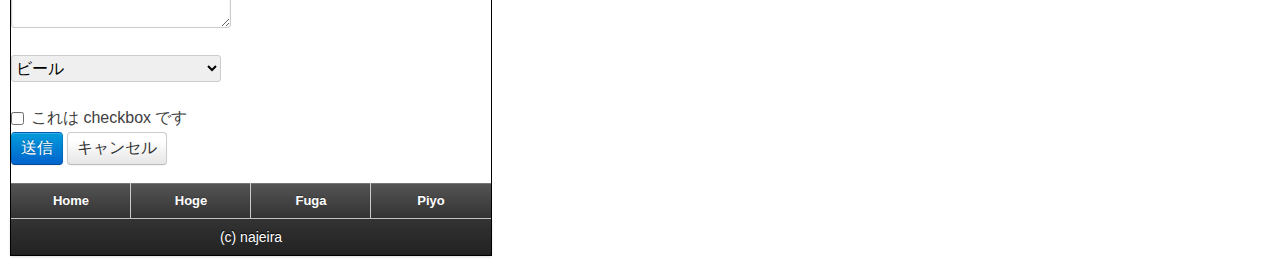
==== commit 646869d0: "refactor" ====
--- a/readme.html
+++ b/readme.html
@@ -75,7 +75,8 @@
 					<a href="#" class="primary">.primary です</a>
 				</p>
 				<p>
-					<a href="#" class="error">.error or .danger です</a>
+					<a href="#" class="danger">.danger です</a>
+					<a href="#" class="notice">.notice です</a>
 					<a href="#" class="disabled">.disabled です</a>
 				</p>
 			</div>
@@ -319,7 +320,7 @@
 				<p>
 					グリッドでリンクボタンを並べることができます。
 				</p>
-				<div class="nav nav-2">
+				<div class="grid grid-2">
 					<a href="#" class="btn-icon-left">
 						左側にアイコン
 						<span class="icon icon-star"></span>
@@ -329,7 +330,7 @@
 						<span class="icon icon-home"></span>
 					</a>
 				</div>
-				<div class="nav nav-2">
+				<div class="grid grid-2">
 					<a href="#" class="btn-icon-top">
 						上側にアイコン
 						<span class="icon icon-gear"></span>
@@ -360,9 +361,53 @@
 					<li>ラトゥール</li>
 				</ol>
 			</div>
+
+			<h4>alert-message</h4>
+			<div>
+				<p class="alert-message">
+					One-line messages for highlighting the failure, possible failure, 
+					or success of an action. Particularly useful for forms.
+				</p>
+			</div>
+
+			<h4>バー</h4>
+			<div>
+				<div class="bar primary">
+					あああ
+				</div>
+			</div>
+
+			<h4>Form</h4>
+			<div>
+				<form>
+					<fieldset>
+						<label>labelです</label>
+						<input type="text" placeholder="テキスト" />
+					</fieldset>
+					<fieldset>
+						<textarea></textarea>
+					</fieldset>
+					<fieldset>
+						<select>
+							<option>ビール</option>
+							<option>ワイン</option>
+							<option>焼酎</option>
+							<option>日本酒</option>
+						</select>
+					</fieldset>
+					<fieldset class="inputs-list">
+						<label>
+							<input type="checkbox" />
+							これは checkbox です
+						</label>
+					</fieldset>
+					<input type="submit" value="送信" class="primary" />
+					<input type="reset" value="キャンセル" />
+				</form>
+			</div>
 		</div>
 		<div id="footer">
-			<div class="nav nav-4">
+			<div class="grid grid-4 menu">
 				<a href="#">Home</a>
 				<a href="#">Hoge</a>
 				<a href="#">Fuga</a>
--- a/smartstrap.css
+++ b/smartstrap.css
@@ -28,7 +28,6 @@
 	margin: 0;
 	font-family: "Hiragino Kaku Gothic Pro","Meiryo","Osaka","MS PGothic","Helvetica Neue", Helvetica, Arial, sans-serif;
 	font-size: 16px;
-	font-weight: normal;
 	line-height: 22px;
 	color: #404040;
 }
@@ -267,7 +266,7 @@
 	padding: 4px;
 	font-size: 16px;
 	line-height: 22px;
-	color: #808080;
+	color: #000000;
 	border: 1px solid #ccc;
 	-webkit-border-radius: 3px;
 	-moz-border-radius: 3px;
@@ -637,6 +636,7 @@
 	line-height: 18px;
 	text-align: left;
 	white-space: normal;
+	font-weight: normal;
 }
 .inputs-list label strong {
 	color: #808080;
@@ -663,74 +663,8 @@
 }
 
 /* Patterns */
-a.danger,
-.alert-message.danger,
-a.danger:hover,
-.alert-message.danger:hover,
-a.error,
-.alert-message.error,
-a.error:hover,
-.alert-message.error:hover,
-a.success,
-.alert-message.success,
-a.success:hover,
-.alert-message.success:hover,
-a.info,
-.alert-message.info,
-a.info:hover,
-.alert-message.info:hover {
-	color: #ffffff;
-}
 a .close, .alert-message .close {
 	line-height: 18px;
-}
-a.danger,
-.alert-message.danger,
-a.error,
-.alert-message.error {
-	background-color: #c43c35;
-	background-repeat: repeat-x;
-	background-image: -khtml-gradient(linear, left top, left bottom, from(#ee5f5b), to(#c43c35));
-	background-image: -moz-linear-gradient(top, #ee5f5b, #c43c35);
-	background-image: -ms-linear-gradient(top, #ee5f5b, #c43c35);
-	background-image: -webkit-gradient(linear, left top, left bottom, color-stop(0%, #ee5f5b), color-stop(100%, #c43c35));
-	background-image: -webkit-linear-gradient(top, #ee5f5b, #c43c35);
-	background-image: -o-linear-gradient(top, #ee5f5b, #c43c35);
-	background-image: linear-gradient(top, #ee5f5b, #c43c35);
-	filter: progid:DXImageTransform.Microsoft.gradient(startColorstr='#ee5f5b', endColorstr='#c43c35', GradientType=0);
-	text-shadow: 0 -1px 0 rgba(0, 0, 0, 0.25);
-	border-color: #c43c35 #c43c35 #882a25;
-	border-color: rgba(0, 0, 0, 0.1) rgba(0, 0, 0, 0.1) rgba(0, 0, 0, 0.25);
-}
-a.success, .alert-message.success {
-	background-color: #57a957;
-	background-repeat: repeat-x;
-	background-image: -khtml-gradient(linear, left top, left bottom, from(#62c462), to(#57a957));
-	background-image: -moz-linear-gradient(top, #62c462, #57a957);
-	background-image: -ms-linear-gradient(top, #62c462, #57a957);
-	background-image: -webkit-gradient(linear, left top, left bottom, color-stop(0%, #62c462), color-stop(100%, #57a957));
-	background-image: -webkit-linear-gradient(top, #62c462, #57a957);
-	background-image: -o-linear-gradient(top, #62c462, #57a957);
-	background-image: linear-gradient(top, #62c462, #57a957);
-	filter: progid:DXImageTransform.Microsoft.gradient(startColorstr='#62c462', endColorstr='#57a957', GradientType=0);
-	text-shadow: 0 -1px 0 rgba(0, 0, 0, 0.25);
-	border-color: #57a957 #57a957 #3d773d;
-	border-color: rgba(0, 0, 0, 0.1) rgba(0, 0, 0, 0.1) rgba(0, 0, 0, 0.25);
-}
-a.info, .alert-message.info {
-	background-color: #339bb9;
-	background-repeat: repeat-x;
-	background-image: -khtml-gradient(linear, left top, left bottom, from(#5bc0de), to(#339bb9));
-	background-image: -moz-linear-gradient(top, #5bc0de, #339bb9);
-	background-image: -ms-linear-gradient(top, #5bc0de, #339bb9);
-	background-image: -webkit-gradient(linear, left top, left bottom, color-stop(0%, #5bc0de), color-stop(100%, #339bb9));
-	background-image: -webkit-linear-gradient(top, #5bc0de, #339bb9);
-	background-image: -o-linear-gradient(top, #5bc0de, #339bb9);
-	background-image: linear-gradient(top, #5bc0de, #339bb9);
-	filter: progid:DXImageTransform.Microsoft.gradient(startColorstr='#5bc0de', endColorstr='#339bb9', GradientType=0);
-	text-shadow: 0 -1px 0 rgba(0, 0, 0, 0.25);
-	border-color: #339bb9 #339bb9 #22697d;
-	border-color: rgba(0, 0, 0, 0.1) rgba(0, 0, 0, 0.1) rgba(0, 0, 0, 0.25);
 }
 a {
 	position: relative;
@@ -773,28 +707,12 @@
 a:focus {
 	outline: 1px dotted #666;
 }
-a.primary {
-	color: #ffffff;
-	background-color: #0064cd;
-	background-repeat: repeat-x;
-	background-image: -khtml-gradient(linear, left top, left bottom, from(#049cdb), to(#0064cd));
-	background-image: -moz-linear-gradient(top, #049cdb, #0064cd);
-	background-image: -ms-linear-gradient(top, #049cdb, #0064cd);
-	background-image: -webkit-gradient(linear, left top, left bottom, color-stop(0%, #049cdb), color-stop(100%, #0064cd));
-	background-image: -webkit-linear-gradient(top, #049cdb, #0064cd);
-	background-image: -o-linear-gradient(top, #049cdb, #0064cd);
-	background-image: linear-gradient(top, #049cdb, #0064cd);
-	filter: progid:DXImageTransform.Microsoft.gradient(startColorstr='#049cdb', endColorstr='#0064cd', GradientType=0);
-	text-shadow: 0 -1px 0 rgba(0, 0, 0, 0.25);
-	border-color: #0064cd #0064cd #003f81;
-	border-color: rgba(0, 0, 0, 0.1) rgba(0, 0, 0, 0.1) rgba(0, 0, 0, 0.25);
-}
 a.active, a:active {
 	-webkit-box-shadow: inset 0 2px 4px rgba(0, 0, 0, 0.25), 0 1px 2px rgba(0, 0, 0, 0.05);
 	-moz-box-shadow: inset 0 2px 4px rgba(0, 0, 0, 0.25), 0 1px 2px rgba(0, 0, 0, 0.05);
 	box-shadow: inset 0 2px 4px rgba(0, 0, 0, 0.25), 0 1px 2px rgba(0, 0, 0, 0.05);
 }
-a.disabled {
+a.disabled, a[disabled] {
 	cursor: default;
 	background-image: none;
 	filter: progid:DXImageTransform.Microsoft.gradient(enabled = false);
@@ -806,18 +724,6 @@
 	-moz-box-shadow: none;
 	box-shadow: none;
 }
-a[disabled] {
-	cursor: default;
-	background-image: none;
-	filter: progid:DXImageTransform.Microsoft.gradient(enabled = false);
-	filter: alpha(opacity=65);
-	-khtml-opacity: 0.65;
-	-moz-opacity: 0.65;
-	opacity: 0.65;
-	-webkit-box-shadow: none;
-	-moz-box-shadow: none;
-	box-shadow: none;
-}
 a.large {
 	font-size: 18px;
 	line-height: normal;
@@ -832,15 +738,15 @@
 :root .alert-message, :root a {
 	border-radius: 0 \0;
 }
-ul.listview {
+.listview {
 	list-style: none;
 	margin: 0 0 9px 0;
 	border-bottom: 1px solid #CCC;
 }
-ul.listview li {
+.listview li {
 	padding-left: 0;
 }
-ul.listview li a {
+.listview li a {
 	display: block;
 	border: none;
 	border-top: 1px solid #CCC;
@@ -1088,18 +994,12 @@
 }
 
 /* UI parts */
-.bar, .nav {
+.bar, .grid {
 	position: relative;
 	overflow: hidden;
 	width: 100%;
-	-webkit-box-shadow: 0 1px 3px rgba(0, 0, 0, 0.25), inset 0 -1px 0 rgba(0, 0, 0, 0.1);
-	-moz-box-shadow: 0 1px 3px rgba(0, 0, 0, 0.25), inset 0 -1px 0 rgba(0, 0, 0, 0.1);
-	box-shadow: 0 1px 3px rgba(0, 0, 0, 0.25), inset 0 -1px 0 rgba(0, 0, 0, 0.1);
 }
 .bar {
-	position: relative;
-	overflow: hidden;
-	width: 100%;
 	background-color: #222;
 	background-repeat: repeat-x;
 	background-image: -khtml-gradient(linear, left top, left bottom, from(#333333), to(#222222));
@@ -1111,13 +1011,17 @@
 	background-image: linear-gradient(top, #333333, #222222);
 	filter: progid:DXImageTransform.Microsoft.gradient(startColorstr='#333333', endColorstr='#222222', GradientType=0);
 	text-shadow: 0 -1px 1px #000000;
-}
-.nav {
+	-webkit-box-shadow: 0 1px 3px rgba(0, 0, 0, 0.25), inset 0 -1px 0 rgba(0, 0, 0, 0.1);
+	-moz-box-shadow: 0 1px 3px rgba(0, 0, 0, 0.25), inset 0 -1px 0 rgba(0, 0, 0, 0.1);
+	box-shadow: 0 1px 3px rgba(0, 0, 0, 0.25), inset 0 -1px 0 rgba(0, 0, 0, 0.1);
+}
+.grid {
 	border-bottom: 1px solid #ccc;
 }
+
 .bar h1, .bar h5 {
+	color: #ffffff;
 	text-align: center;
-	color: #FFFFFF;
 	white-space: nowrap;
 	outline: 0 !important;
 	text-overflow: ellipsis;
@@ -1131,19 +1035,8 @@
 	font-size: 14px;
 	font-weight: normal;
 }
-.bar a, .nav a {
-	color: #FFFFFF;
-	text-shadow: 0 -1px 0 rgba(0, 0, 0, 0.25);
-	background-color: #333333;
-	background-repeat: no-repeat;
-	background-image: -khtml-gradient(linear, left top, left bottom, from(#555555), to(#333333));
-	background-image: -moz-linear-gradient(top, #555555, #333333);
-	background-image: -ms-linear-gradient(top, #555555, #333333);
-	background-image: -webkit-gradient(linear, left top, left bottom, color-stop(0%, #555555), color-stop(100%, #333333));
-	background-image: -webkit-linear-gradient(top, #555555, #333333);
-	background-image: -o-linear-gradient(top, #555555, #333333);
-	background-image: linear-gradient(top, #555555, #333333);
-	filter: progid:DXImageTransform.Microsoft.gradient(startColorstr='#555555', endColorstr='#333333', GradientType=0);
+
+.bar a, .grid a {
 	text-overflow: ellipsis;
 	overflow: hidden;
 	white-space: nowrap;
@@ -1159,11 +1052,10 @@
 	border-color: rgba(0, 0, 0, 0.1) rgba(0, 0, 0, 0.1) rgba(0, 0, 0, 0.25);
 }
 .bar a.left {
-	top: 7px;
 	left: 10px;
 	right: auto;
 }
-.nav a {
+.grid a {
 	display: block;
 	float: left;
 	padding: 10px 0;
@@ -1172,11 +1064,11 @@
 	font-size: 13px;
 	text-align: center;
 	border: none;
-	border-top: 1px solid #ccc;
-	border-left: 1px solid #ccc;
 	-webkit-border-radius: 0;
 	-moz-border-radius: 0;
 	border-radius: 0;
+	border-top: 1px solid #ccc;
+	border-left: 1px solid #ccc;
 }
 .btn-group a {
 	-webkit-border-radius: 0;
@@ -1221,9 +1113,15 @@
 .btn-icon a, a.btn-icon {
 	padding-right: 27px;
 }
+.grid .btn-icon a, .grid a.btn-icon, .grid.btn-icon a {
+	padding-right: 0;
+}
 
 .btn-icon-left a, a.btn-icon-left {
 	padding-left: 27px;
+}
+.grid .btn-icon-left a, .grid a.btn-icon-left, .grid.btn-icon-left a {
+	padding-left: 0;
 }
 .btn-icon-left .icon {
 	left: 5px;
@@ -1249,7 +1147,8 @@
 	top: -19px;
 	margin-bottom: -19px;
 }
-li a.btn-icon-bottom, .nav a.btn-icon-bottom, .bar a.btn-icon-bottom {
+.grid .btn-icon-bottom a, .grid a.btn-icon-bottom, .grid.btn-icon-bottom a,
+li a.btn-icon-bottom, .bar a.btn-icon-bottom, .bar a.btn-icon-bottom {
 	top: auto;
 	margin-bottom: auto;
 }
@@ -1330,15 +1229,113 @@
 }
 
 /* Grid */
-.grid { overflow: hidden; }
-.grid-1, .nav-1 a { width: 100%; float: none; }
-.grid-2, .nav-2 a { width: 50%; }
-.grid-3, .nav-3 a { width: 33.333%; }
-.grid-4, .nav-4 a { width: 25%; }
-.grid-5, .nav-5 a { width: 20%; }
-.nav, .grid-2, .grid-3, .grid-4, .grid-5 { clear: left; }
-.nav-1 a,
-.nav-2 a,
-.nav-3 a,
-.nav-4 a,
-.nav-5 a { padding-left: inherit; padding-right: inherit; }
+.cell-1, .grid-1 a { width: 100%; float: none; }
+.cell-2, .grid-2 a { width: 50%; }
+.cell-3, .grid-3 a { width: 33.333%; }
+.cell-4, .grid-4 a { width: 25%; }
+.cell-5, .grid-5 a { width: 20%; }
+.grid, .cell-2, .cell-3, .cell-4, .cell-5 { clear: left; }
+.grid-1 a, .grid-2 a, .grid-3 a, .grid-4 a,
+{ padding-left: inherit; padding-right: inherit; }
+
+/* Theme */
+.primary {
+	color: #ffffff;
+	background-color: #0064cd;
+	background-repeat: repeat-x;
+	background-image: -khtml-gradient(linear, left top, left bottom, from(#049cdb), to(#0064cd));
+	background-image: -moz-linear-gradient(top, #049cdb, #0064cd);
+	background-image: -ms-linear-gradient(top, #049cdb, #0064cd);
+	background-image: -webkit-gradient(linear, left top, left bottom, color-stop(0%, #049cdb), color-stop(100%, #0064cd));
+	background-image: -webkit-linear-gradient(top, #049cdb, #0064cd);
+	background-image: -o-linear-gradient(top, #049cdb, #0064cd);
+	background-image: linear-gradient(top, #049cdb, #0064cd);
+	filter: progid:DXImageTransform.Microsoft.gradient(startColorstr='#049cdb', endColorstr='#0064cd', GradientType=0);
+	text-shadow: 0 -1px 0 rgba(0, 0, 0, 0.25);
+	border-color: #0064cd #0064cd #003f81;
+	border-color: rgba(0, 0, 0, 0.1) rgba(0, 0, 0, 0.1) rgba(0, 0, 0, 0.25);
+}
+.danger {
+	color: #ffffff;
+	background-color: #c43c35;
+	background-repeat: repeat-x;
+	background-image: -khtml-gradient(linear, left top, left bottom, from(#ee5f5b), to(#c43c35));
+	background-image: -moz-linear-gradient(top, #ee5f5b, #c43c35);
+	background-image: -ms-linear-gradient(top, #ee5f5b, #c43c35);
+	background-image: -webkit-gradient(linear, left top, left bottom, color-stop(0%, #ee5f5b), color-stop(100%, #c43c35));
+	background-image: -webkit-linear-gradient(top, #ee5f5b, #c43c35);
+	background-image: -o-linear-gradient(top, #ee5f5b, #c43c35);
+	background-image: linear-gradient(top, #ee5f5b, #c43c35);
+	filter: progid:DXImageTransform.Microsoft.gradient(startColorstr='#ee5f5b', endColorstr='#c43c35', GradientType=0);
+	text-shadow: 0 -1px 0 rgba(0, 0, 0, 0.25);
+	border-color: #c43c35 #c43c35 #882a25;
+	border-color: rgba(0, 0, 0, 0.1) rgba(0, 0, 0, 0.1) rgba(0, 0, 0, 0.25);
+}
+.success {
+	color: #ffffff;
+	background-color: #57a957;
+	background-repeat: repeat-x;
+	background-image: -khtml-gradient(linear, left top, left bottom, from(#62c462), to(#57a957));
+	background-image: -moz-linear-gradient(top, #62c462, #57a957);
+	background-image: -ms-linear-gradient(top, #62c462, #57a957);
+	background-image: -webkit-gradient(linear, left top, left bottom, color-stop(0%, #62c462), color-stop(100%, #57a957));
+	background-image: -webkit-linear-gradient(top, #62c462, #57a957);
+	background-image: -o-linear-gradient(top, #62c462, #57a957);
+	background-image: linear-gradient(top, #62c462, #57a957);
+	filter: progid:DXImageTransform.Microsoft.gradient(startColorstr='#62c462', endColorstr='#57a957', GradientType=0);
+	text-shadow: 0 -1px 0 rgba(0, 0, 0, 0.25);
+	border-color: #57a957 #57a957 #3d773d;
+	border-color: rgba(0, 0, 0, 0.1) rgba(0, 0, 0, 0.1) rgba(0, 0, 0, 0.25);
+}
+.info {
+	color: #ffffff;
+	background-color: #339bb9;
+	background-repeat: repeat-x;
+	background-image: -khtml-gradient(linear, left top, left bottom, from(#5bc0de), to(#339bb9));
+	background-image: -moz-linear-gradient(top, #5bc0de, #339bb9);
+	background-image: -ms-linear-gradient(top, #5bc0de, #339bb9);
+	background-image: -webkit-gradient(linear, left top, left bottom, color-stop(0%, #5bc0de), color-stop(100%, #339bb9));
+	background-image: -webkit-linear-gradient(top, #5bc0de, #339bb9);
+	background-image: -o-linear-gradient(top, #5bc0de, #339bb9);
+	background-image: linear-gradient(top, #5bc0de, #339bb9);
+	filter: progid:DXImageTransform.Microsoft.gradient(startColorstr='#5bc0de', endColorstr='#339bb9', GradientType=0);
+	text-shadow: 0 -1px 0 rgba(0, 0, 0, 0.25);
+	border-color: #339bb9 #339bb9 #22697d;
+	border-color: rgba(0, 0, 0, 0.1) rgba(0, 0, 0, 0.1) rgba(0, 0, 0, 0.25);
+}
+.notice {
+	color: #404040;
+	background-color: #eedc94;
+	background-repeat: repeat-x;
+	background-image: -khtml-gradient(linear, left top, left bottom, from(#fceec1), to(#eedc94));
+	background-image: -moz-linear-gradient(top, #fceec1, #eedc94);
+	background-image: -ms-linear-gradient(top, #fceec1, #eedc94);
+	background-image: -webkit-gradient(linear, left top, left bottom, color-stop(0%, #fceec1), color-stop(100%, #eedc94));
+	background-image: -webkit-linear-gradient(top, #fceec1, #eedc94);
+	background-image: -o-linear-gradient(top, #fceec1, #eedc94);
+	background-image: linear-gradient(top, #fceec1, #eedc94);
+	filter: progid:DXImageTransform.Microsoft.gradient(startColorstr='#fceec1', endColorstr='#eedc94', GradientType=0);
+	text-shadow: 0 1px 0 rgba(255, 255, 255, 0.5);
+	border-color: #eedc94 #eedc94 #e4c652;
+	border-color: rgba(0, 0, 0, 0.1) rgba(0, 0, 0, 0.1) rgba(0, 0, 0, 0.25);
+}
+.menu, .bar a, .grid.menu a {
+	color: #ffffff;
+	background-color: #333333;
+	background-repeat: no-repeat;
+	background-image: -khtml-gradient(linear, left top, left bottom, from(#555555), to(#333333));
+	background-image: -moz-linear-gradient(top, #555555, #333333);
+	background-image: -ms-linear-gradient(top, #555555, #333333);
+	background-image: -webkit-gradient(linear, left top, left bottom, color-stop(0%, #555555), color-stop(100%, #333333));
+	background-image: -webkit-linear-gradient(top, #555555, #333333);
+	background-image: -o-linear-gradient(top, #555555, #333333);
+	background-image: linear-gradient(top, #555555, #333333);
+	filter: progid:DXImageTransform.Microsoft.gradient(startColorstr='#555555', endColorstr='#333333', GradientType=0);
+	text-shadow: 0 -1px 0 rgba(0, 0, 0, 0.25);
+}
+a.primary:hover, .alert-message.primary:hover,
+a.danger:hover, .alert-message.danger:hover,
+a.success:hover, .alert-message.success:hover,
+a.info:hover, .alert-message.info:hover {
+	color: #ffffff;
+}
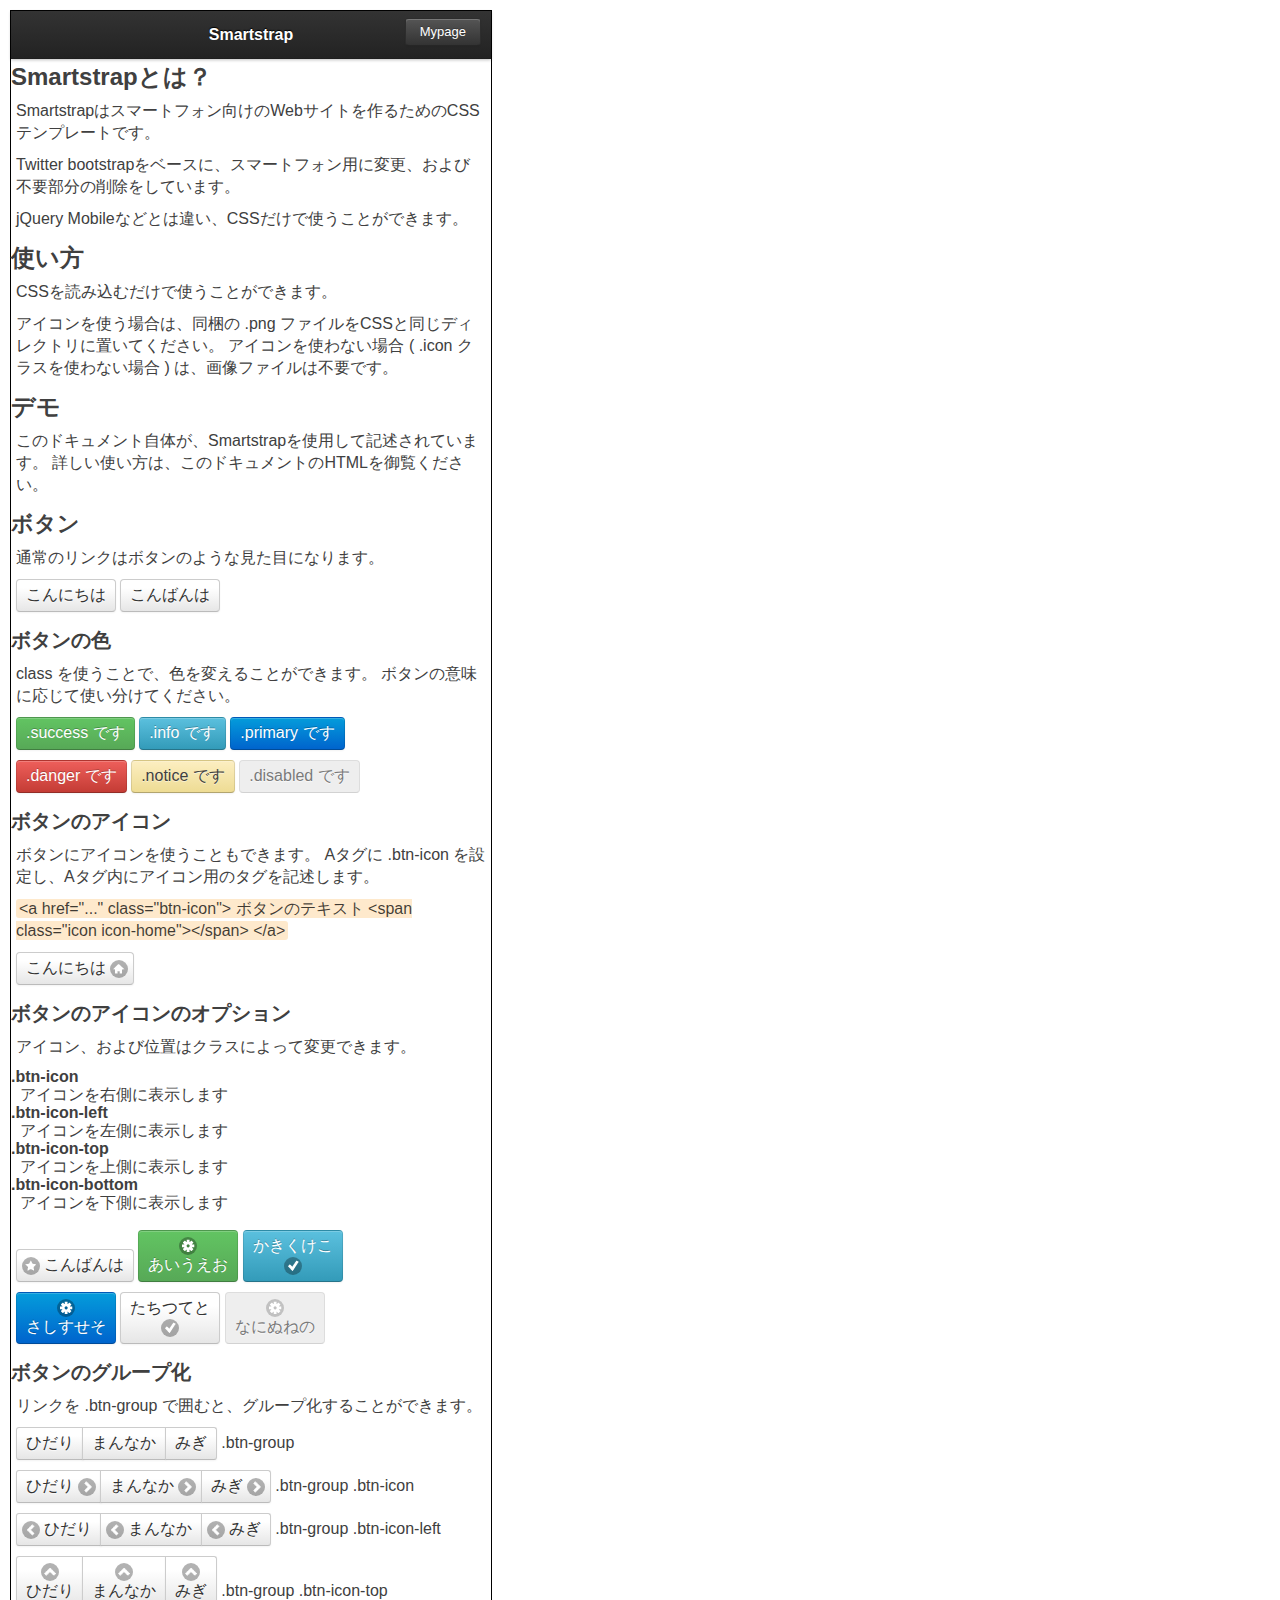
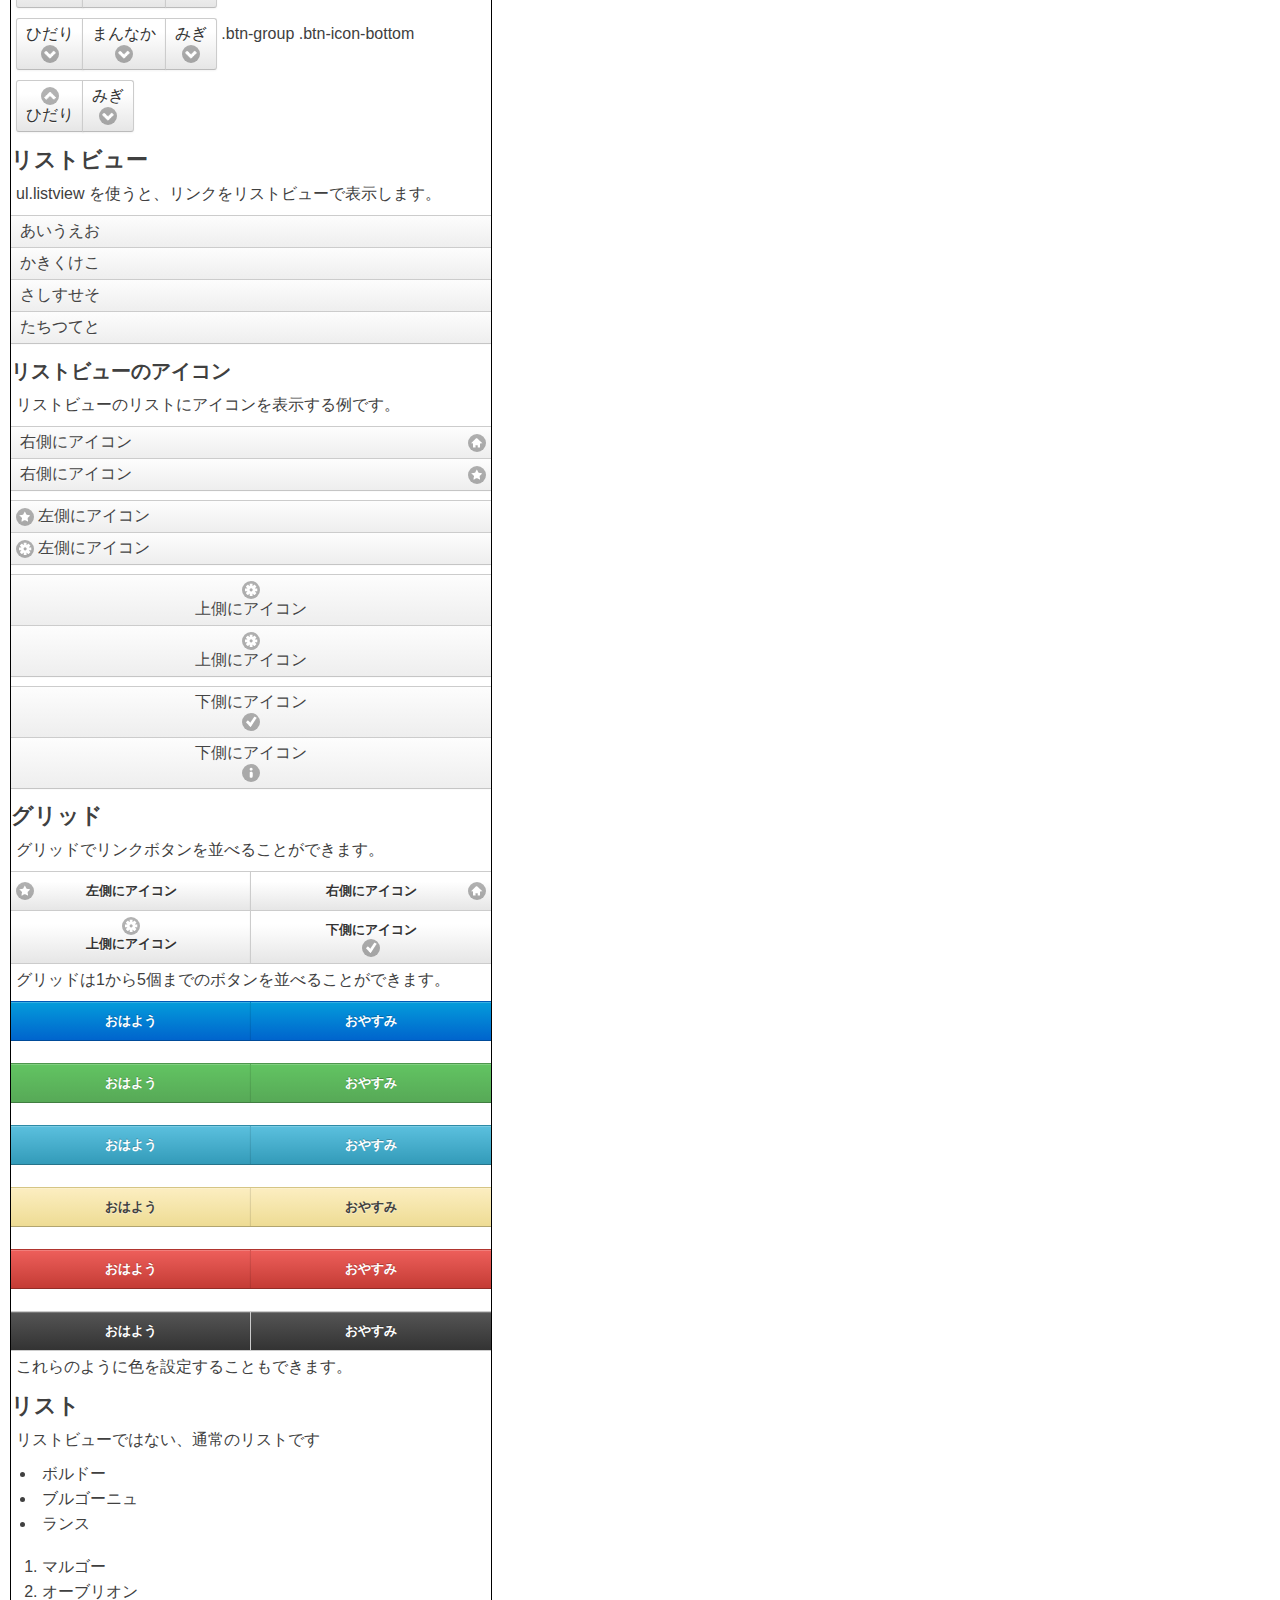
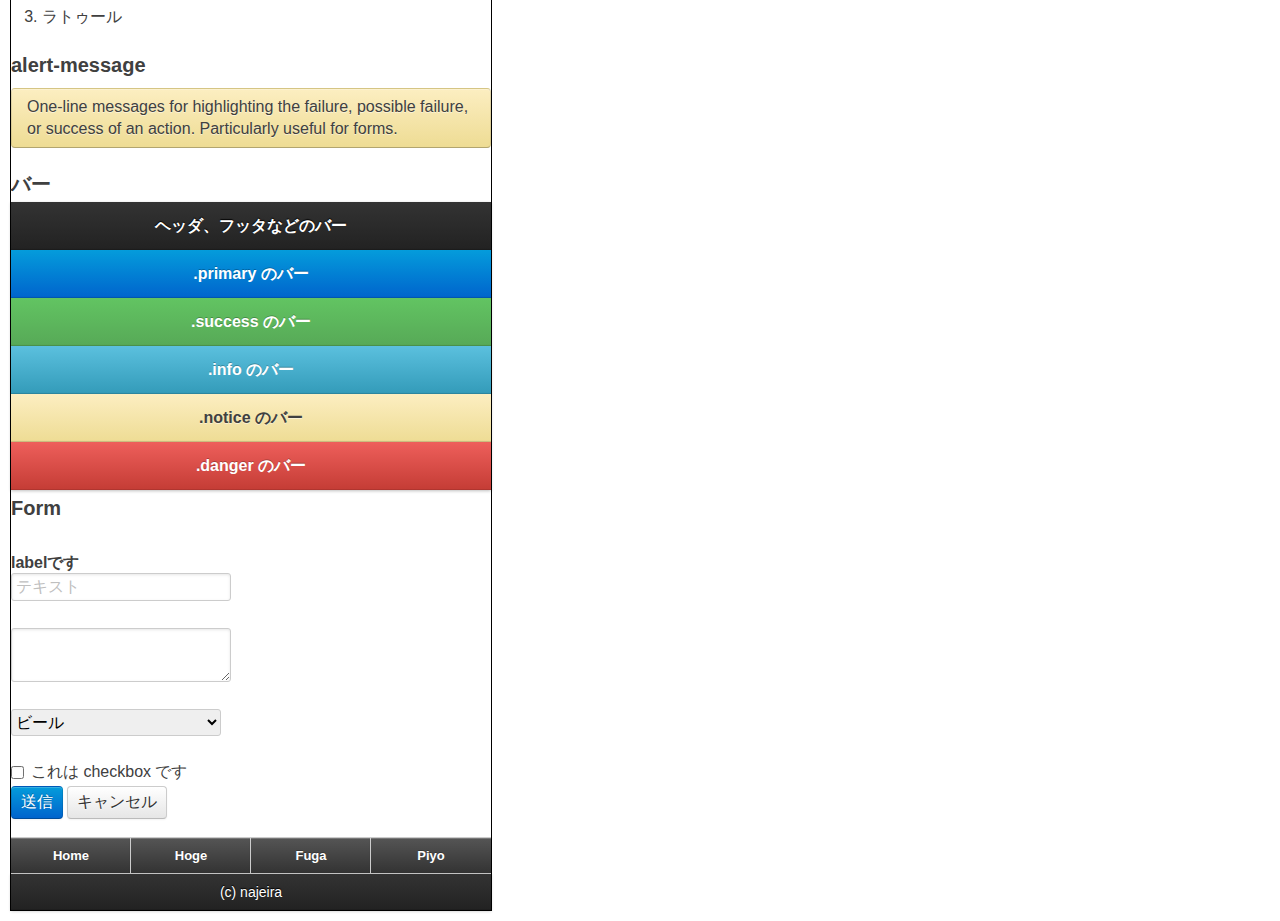
==== commit 781b61b5: "update grid" ====
--- a/readme.html
+++ b/readme.html
@@ -329,8 +329,6 @@
 						右側にアイコン
 						<span class="icon icon-home"></span>
 					</a>
-				</div>
-				<div class="grid grid-2">
 					<a href="#" class="btn-icon-top">
 						上側にアイコン
 						<span class="icon icon-gear"></span>
@@ -342,6 +340,38 @@
 				</div>
 				<p>
 					グリッドは1から5個までのボタンを並べることができます。
+				</p>
+				<div class="grid grid-2 primary">
+					<a href="#">おはよう</a>
+					<a href="#">おやすみ</a>
+				</div>
+				<br />
+				<div class="grid grid-2 success">
+					<a href="#">おはよう</a>
+					<a href="#">おやすみ</a>
+				</div>
+				<br />
+				<div class="grid grid-2 info">
+					<a href="#">おはよう</a>
+					<a href="#">おやすみ</a>
+				</div>
+				<br />
+				<div class="grid grid-2 notice">
+					<a href="#">おはよう</a>
+					<a href="#">おやすみ</a>
+				</div>
+				<br />
+				<div class="grid grid-2 danger">
+					<a href="#">おはよう</a>
+					<a href="#">おやすみ</a>
+				</div>
+				<br />
+				<div class="grid grid-2 menu">
+					<a href="#">おはよう</a>
+					<a href="#">おやすみ</a>
+				</div>
+				<p>
+					これらのように色を設定することもできます。
 				</p>
 			</div>
 
@@ -372,8 +402,23 @@
 
 			<h4>バー</h4>
 			<div>
+				<div class="bar">
+					<h1>ヘッダ、フッタなどのバー</h1>
+				</div>
 				<div class="bar primary">
-					あああ
+					<h1>.primary のバー</h1>
+				</div>
+				<div class="bar success">
+					<h1>.success のバー</h1>
+				</div>
+				<div class="bar info">
+					<h1>.info のバー</h1>
+				</div>
+				<div class="bar notice">
+					<h1>.notice のバー</h1>
+				</div>
+				<div class="bar danger">
+					<h1>.danger のバー</h1>
 				</div>
 			</div>
 
--- a/smartstrap.css
+++ b/smartstrap.css
@@ -301,13 +301,14 @@
 	cursor: pointer;
 	display: inline-block;
 	background-color: #e6e6e6;
-	background-repeat: no-repeat;
-	background-image: -webkit-gradient(linear, 0 0, 0 100%, from(#ffffff), color-stop(25%, #ffffff), to(#e6e6e6));
-	background-image: -webkit-linear-gradient(#ffffff, #ffffff 25%, #e6e6e6);
-	background-image: -moz-linear-gradient(top, #ffffff, #ffffff 25%, #e6e6e6);
-	background-image: -ms-linear-gradient(#ffffff, #ffffff 25%, #e6e6e6);
-	background-image: -o-linear-gradient(#ffffff, #ffffff 25%, #e6e6e6);
-	background-image: linear-gradient(#ffffff, #ffffff 25%, #e6e6e6);
+	background-repeat: repeat-x;
+	background-image: -khtml-gradient(linear, left top, left bottom, from(#ffffff), to(#e6e6e6));
+	background-image: -moz-linear-gradient(top, #ffffff, #e6e6e6);
+	background-image: -ms-linear-gradient(top, #ffffff, #e6e6e6);
+	background-image: -webkit-gradient(linear, left top, left bottom, color-stop(0%, #ffffff), color-stop(100%, #e6e6e6));
+	background-image: -webkit-linear-gradient(top, #ffffff, #e6e6e6);
+	background-image: -o-linear-gradient(top, #ffffff, #e6e6e6);
+	background-image: linear-gradient(top, #ffffff, #e6e6e6);
 	filter: progid:DXImageTransform.Microsoft.gradient(startColorstr='#ffffff', endColorstr='#e6e6e6', GradientType=0);
 	padding: 5px 9px 5px;
 	text-shadow: 0 1px 1px rgba(255, 255, 255, 0.75);
@@ -1026,6 +1027,9 @@
 	outline: 0 !important;
 	text-overflow: ellipsis;
 }
+.bar.notice h1, .bar.notice h5 {
+	color: #404040;
+}
 .bar h1 {
 	margin: 0 90px;
 	font-size: 16px;
@@ -1059,16 +1063,16 @@
 	display: block;
 	float: left;
 	padding: 10px 0;
-	margin: -1px 0 0 -1px;
+	margin: 0 0 0 -1px;
 	font-weight: bold;
 	font-size: 13px;
 	text-align: center;
-	border: none;
 	-webkit-border-radius: 0;
 	-moz-border-radius: 0;
 	border-radius: 0;
-	border-top: 1px solid #ccc;
-	border-left: 1px solid #ccc;
+	border: 1px solid #ccc;
+	border-right: none;
+	border-bottom: none;
 }
 .btn-group a {
 	-webkit-border-radius: 0;
@@ -1239,7 +1243,7 @@
 { padding-left: inherit; padding-right: inherit; }
 
 /* Theme */
-.primary {
+.primary, .grid.primary a {
 	color: #ffffff;
 	background-color: #0064cd;
 	background-repeat: repeat-x;
@@ -1255,7 +1259,7 @@
 	border-color: #0064cd #0064cd #003f81;
 	border-color: rgba(0, 0, 0, 0.1) rgba(0, 0, 0, 0.1) rgba(0, 0, 0, 0.25);
 }
-.danger {
+.danger, .grid.danger a {
 	color: #ffffff;
 	background-color: #c43c35;
 	background-repeat: repeat-x;
@@ -1271,7 +1275,7 @@
 	border-color: #c43c35 #c43c35 #882a25;
 	border-color: rgba(0, 0, 0, 0.1) rgba(0, 0, 0, 0.1) rgba(0, 0, 0, 0.25);
 }
-.success {
+.success, .grid.success a {
 	color: #ffffff;
 	background-color: #57a957;
 	background-repeat: repeat-x;
@@ -1287,7 +1291,7 @@
 	border-color: #57a957 #57a957 #3d773d;
 	border-color: rgba(0, 0, 0, 0.1) rgba(0, 0, 0, 0.1) rgba(0, 0, 0, 0.25);
 }
-.info {
+.info, .grid.info a {
 	color: #ffffff;
 	background-color: #339bb9;
 	background-repeat: repeat-x;
@@ -1303,7 +1307,7 @@
 	border-color: #339bb9 #339bb9 #22697d;
 	border-color: rgba(0, 0, 0, 0.1) rgba(0, 0, 0, 0.1) rgba(0, 0, 0, 0.25);
 }
-.notice {
+.notice, .grid.notice a {
 	color: #404040;
 	background-color: #eedc94;
 	background-repeat: repeat-x;
